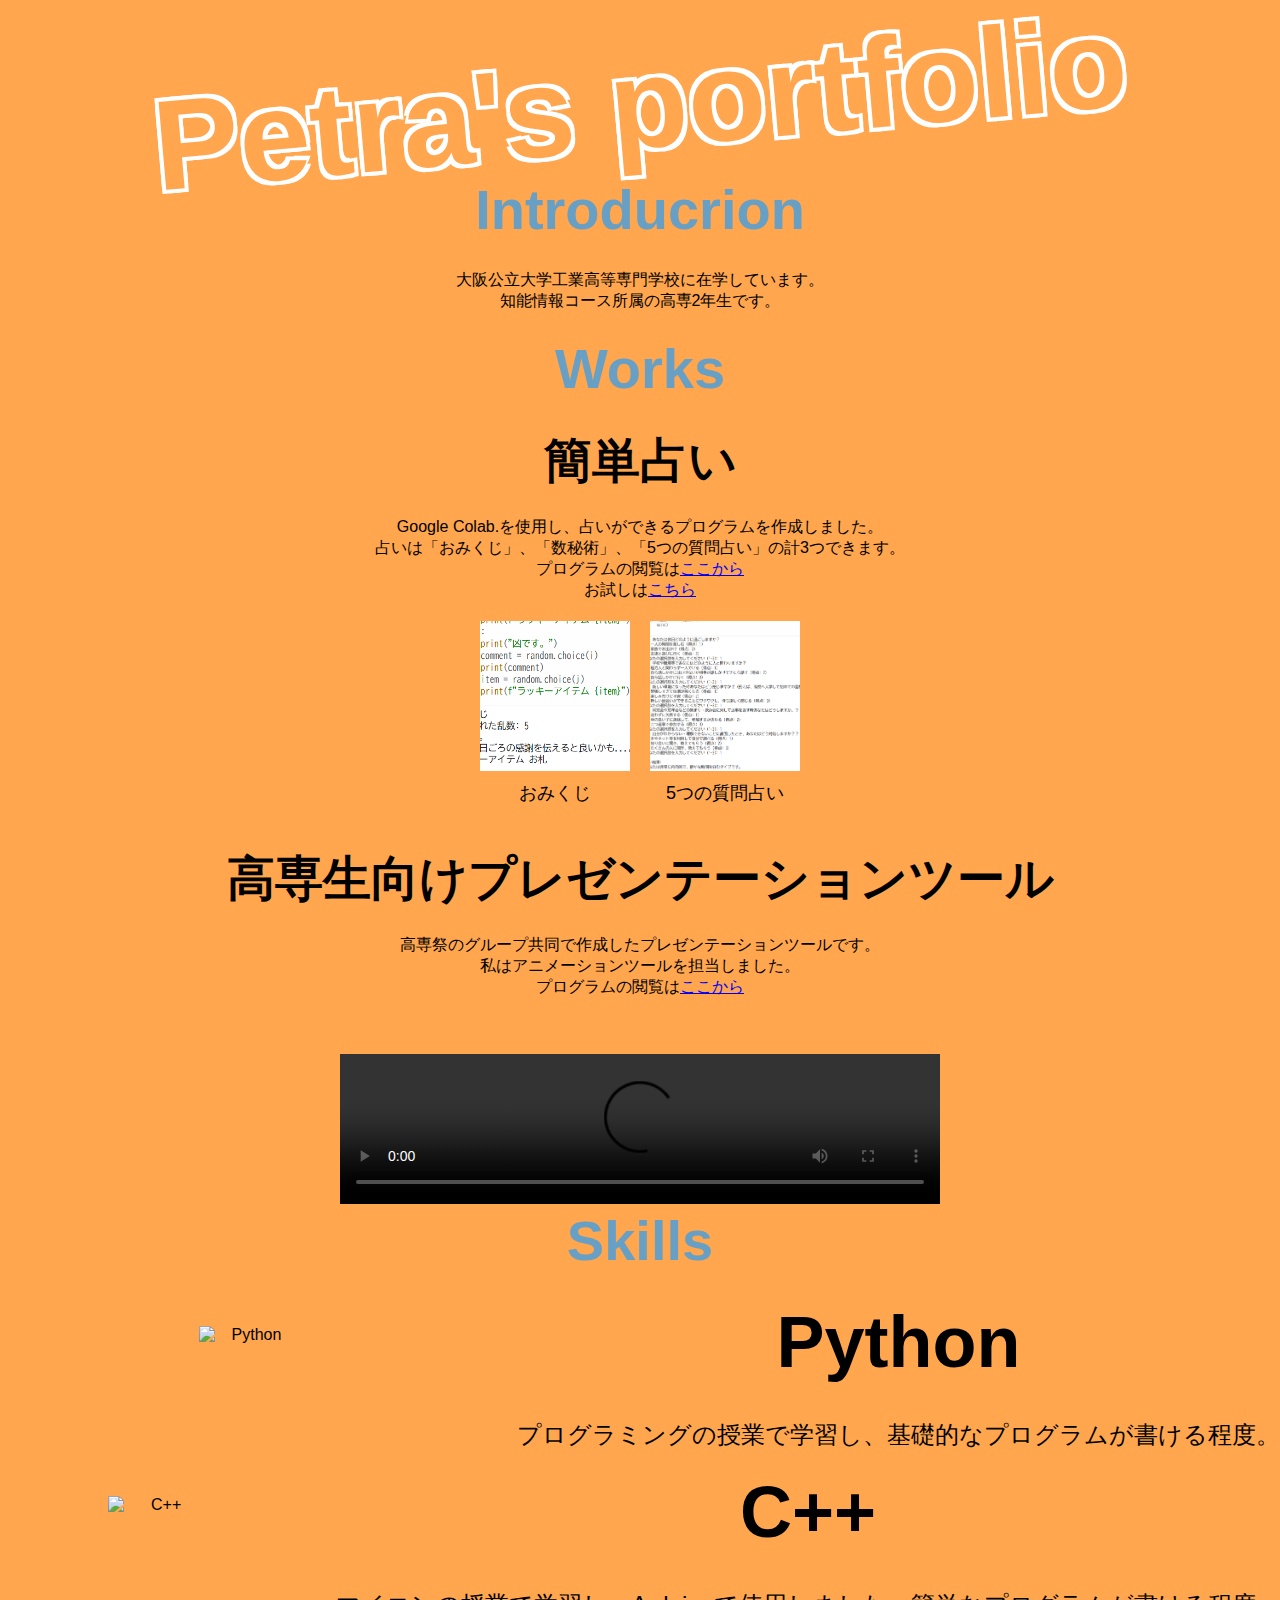
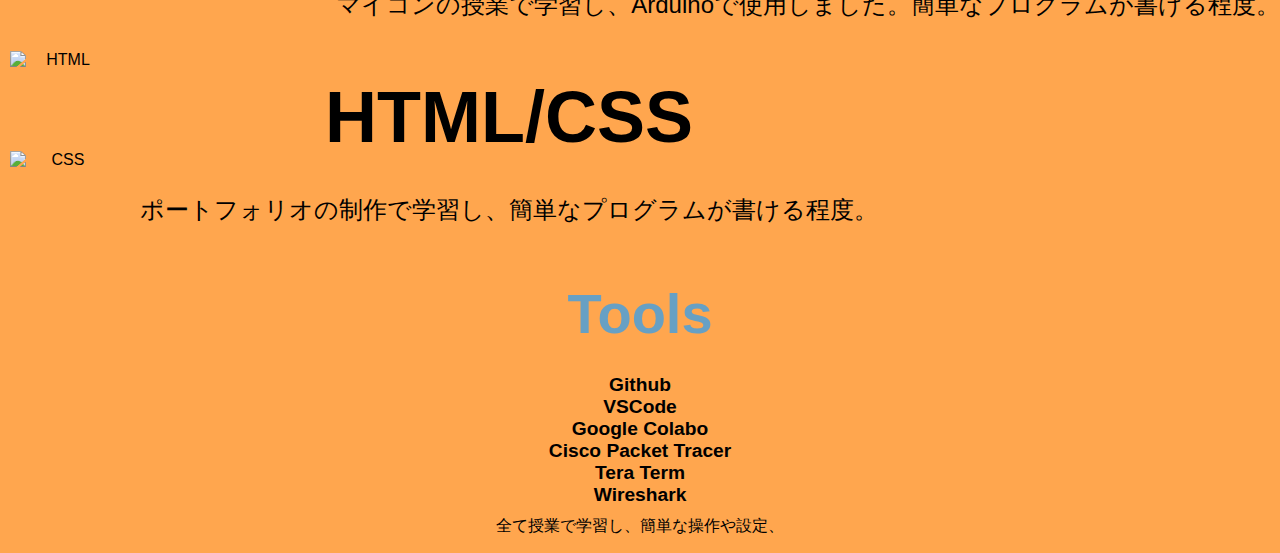
==== index.html @ fd687ba0 "r" ====
<!DOCTYPE html>
<html lang="ja">
<head>
    <meta charset="utf-8" />
    <title>My Portfolio</title>
    <meta
      name="viewport"
      content="width=device-width, initial-scale=1.0, user-scalable=yes" />
    <link rel="stylesheet" href="main.css" />
</head>
<body>

    <h1>
      <div class="name">Petra's portfolio</div>
    </h1>

    <h2>Introducrion</h2>
    <div class="Introduction">
      <p>
        大阪公立大学工業高等専門学校に在学しています。<br>
        知能情報コース所属の高専2年生です。
      </p>
    </div>

    <h2>Works</h2>

    <h3>簡単占い</h3>
    <p>
        Google Colab.を使用し、占いができるプログラムを作成しました。<br>
        占いは「おみくじ」、「数秘術」、「5つの質問占い」の計3つできます。<br>
        プログラムの閲覧は<span><a href="https://github.com/PenguinPetra/fortune-telling">ここから</a></span><br>
        お試しは<span><a href="https://colab.research.google.com/drive/1WOvbeurTNMTSq1jnV1l5OJNmrF1jEnBO?usp=sharing">こちら</a></span>        
    </p>

    <div class="fortune-images">
        <div class="fortune-item">
            <img src="omikuzi.png" alt="おみくじ" class="fortune-image" />
            <p>おみくじ</p>
        </div>
        <div class="fortune-item">
            <img src="five question.png" alt="5つの質問占い" class="fortune-image" />
            <p>5つの質問占い</p>
        </div>
    </div>

    <h3>高専生向けプレゼンテーションツール</h3>
    <p>
        高専祭のグループ共同で作成したプレゼンテーションツールです。<br>
        私はアニメーションツールを担当しました。<br>
        プログラムの閲覧は<span style="margin-bottom:2.5em;display:inline-block;">
        <a href="https://github.com/PenguinPetra/prezen">ここから</a></span>
    </p>

    <video controls width="600">
        <source src="animetion.mp4" type="video/mp4">
        このブラウザは動画に対応していません。
    </video>

    <h2>Skills</h2>
    <div class="skill">
        <div class="skill-item">
            <img src="icons_python-96.png" alt="Python" class="skill-icon" />
            <div class="skill-description">
                <h3>Python</h3>
                プログラミングの授業で学習し、基礎的なプログラムが書ける程度。
            </div>
        </div>

        <div class="skill-item">
            <img src="icons_c++-96.png" alt="C++" class="skill-icon" />
            <div class="skill-description">
                <h3>C++</h3>
                マイコンの授業で学習し、Arduinoで使用しました。簡単なプログラムが書ける程度。
            </div>
        </div>

        <div class="skill-item">
            <div class="html-css-container">
                <img src="icons8-html-5-48.png" alt="HTML" class="html-icon" />
                <img src="icons8-css3-48.png" alt="CSS" class="css-icon" />
            </div>
            <div class="skill-description">
                <h3>HTML/CSS</h3>
                ポートフォリオの制作で学習し、簡単なプログラムが書ける程度。
            </div>
        </div>
    </div>

    <h2>Tools</h2>
    <h3 class="tools">
        Github<br>
        VSCode<br>
        Google Colabo<br>
        Cisco Packet Tracer<br>
        Tera Term<br>
        Wireshark<br>
    </h3>
    <p>全て授業で学習し、簡単な操作や設定、
---- main.css ----
body {
    text-align: center;
    font-family: Arial, sans-serif; 
    margin: 0;
    padding: 0;
    background-color: #FFA64E; 
}

.container {
    width: 1100px; 
    margin: 0 auto; 
    overflow: hidden; 
}

h1 {
    background-image: url("title background.jpg"); 
    background-size: 100% auto; 
    background-repeat: no-repeat;
    background-position: center;
    margin-top: 50px; 
    color: white; 
}

h1 .name {
    font-family: "Juliette", sans-serif; 
    font-size: 4.0em; 
    color: #FFA64E; 
    text-shadow: 
        -4px -4px 0 #FFFFFF, 
        4px -4px 0 #FFFFFF, 
        -4px 4px 0 #FFFFFF,  
        4px 4px 0 #FFFFFF;   
    max-width: 100%; 
    word-wrap: break-word; 
    margin-top: 30px;
    display: inline-block;
    transform: rotate(-5deg);
}

img {
    max-width: 100%; 
    height: auto; 
    display: block; 
    margin: 0 auto; 
}

h2 {
    font-weight: bold;
    color: #67A0C4;
    padding: 40px;
    font-size: 3.5em;
}

h3 {
    font-weight: bold;
    font-size: 3.0em;
}

h1, h2, h3, p {
    margin: 0; 
    padding: 0; 
}

h2, h3 {
    margin-bottom: 0.5em; 
}

p {
    margin-bottom: 1em;
}

.Introduction, .skill, .fortune-images {
    margin-bottom: 1.5em; 
}

.fortune-images {
    display: flex;
    justify-content: center;
    gap: 20px;
    margin-top: 20px;
}

.fortune-item {
    text-align: center;
}

.fortune-image {
    width: 150px;  
    height: 150px;
    object-fit: cover;
}

.fortune-item p {
    margin-top: 10px;  
    font-size: 18px;   
}

.skill {
    display: flex;
    text-align: center; 
    flex-direction: column; 
    gap: 20px; 
    margin: 20px 0;
}

.skill-item {
    display: flex;
    align-items: center; 
    gap: 20px;
}

.skill-icon {
    height: 100px;
    width: 100px; 
}

.skill-description {
    font-size: 1.5em; 
    text-align: center; 
}

.html-css-container {
    display: inline-block;
    margin: 10px;
}

.html-icon, .css-icon {
    width: 100px; 
    height: 100px; 
}

.tools {
    font-size: 1.2em;
}
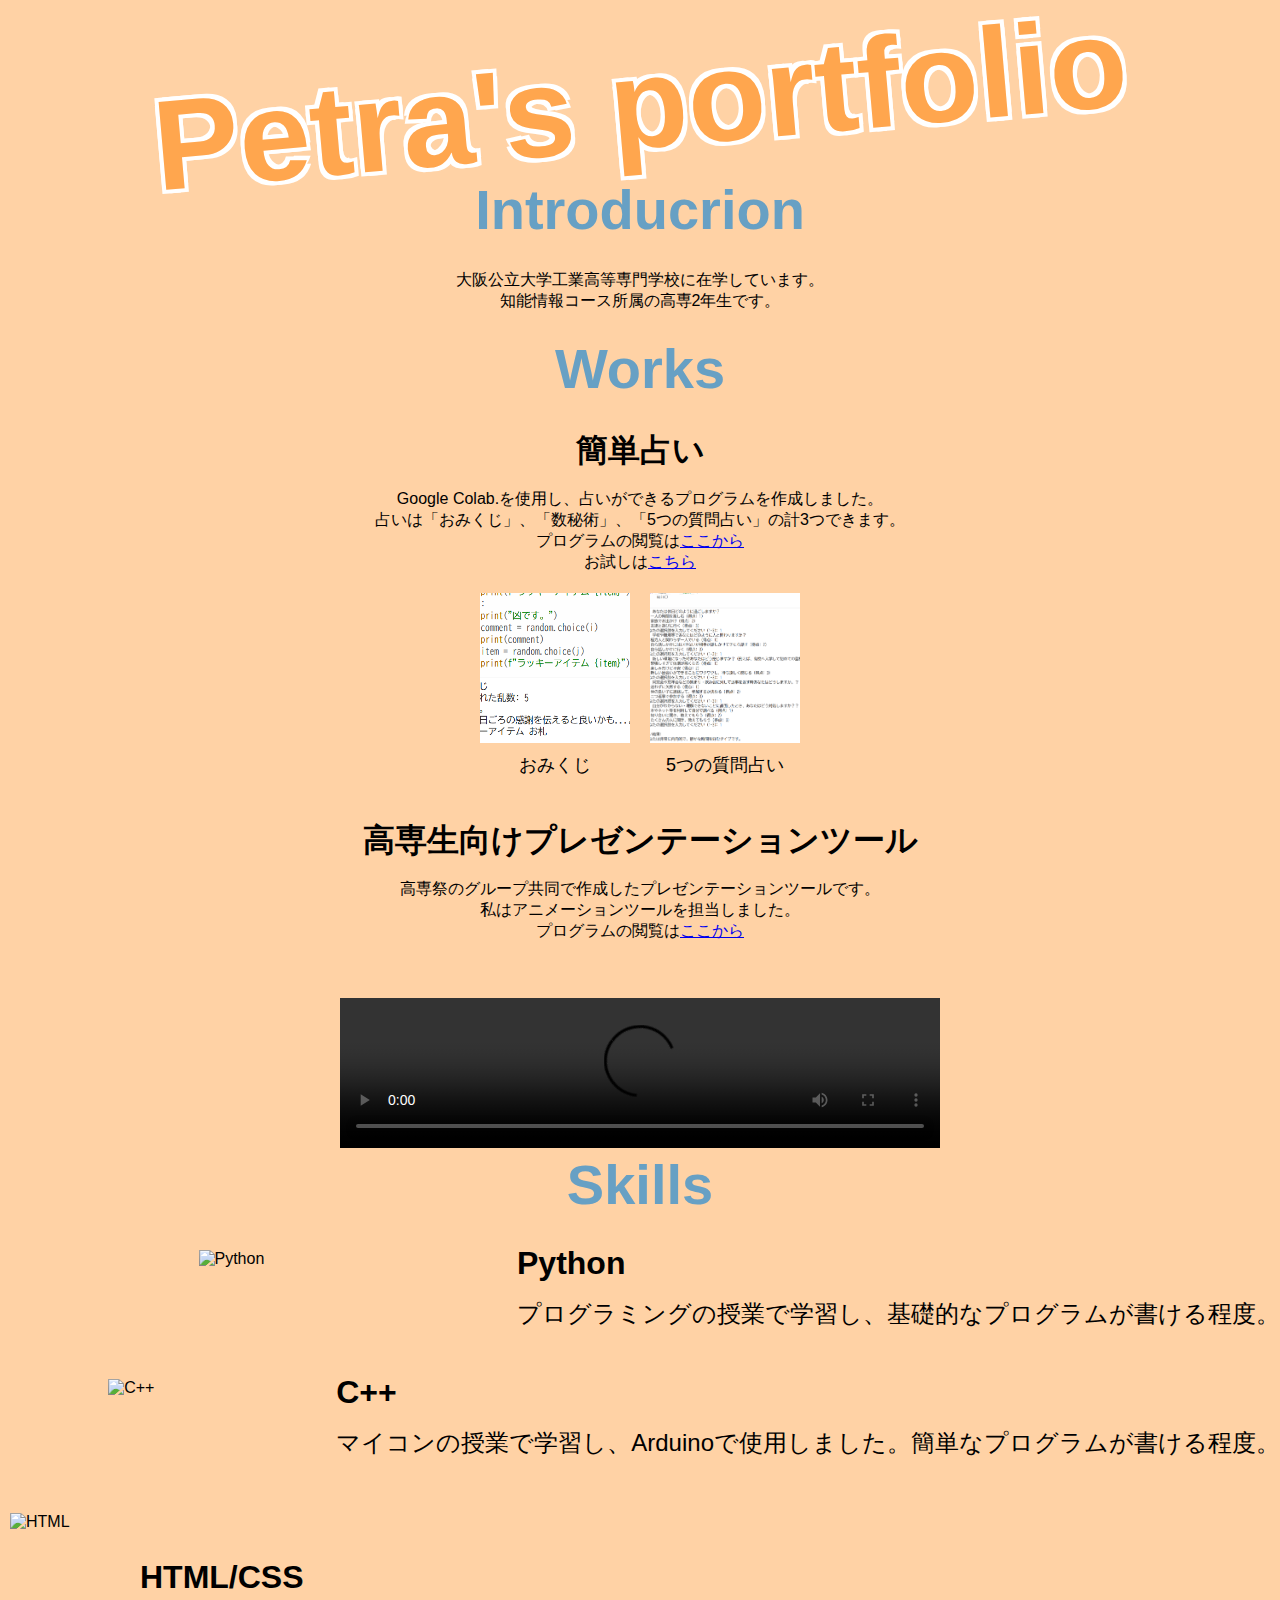
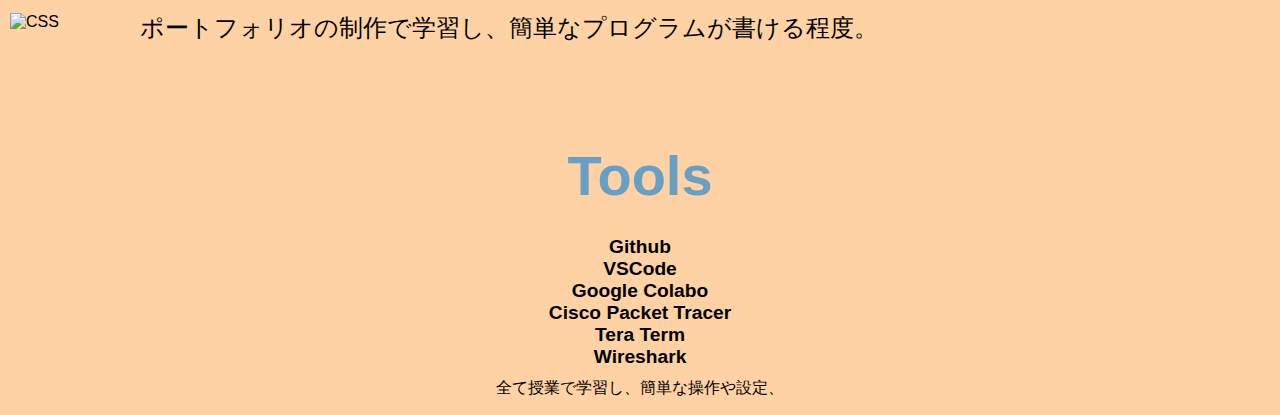
==== commit 56cd4181: "r" ====
--- a/index.html
+++ b/index.html
@@ -60,28 +60,28 @@
     <div class="skill">
         <div class="skill-item">
             <img src="icons_python-96.png" alt="Python" class="skill-icon" />
-            <div class="skill-description">
-                <h3>Python</h3>
-                プログラミングの授業で学習し、基礎的なプログラムが書ける程度。
+            <div>
+                <h3 class="skill-title">Python</h3>
+                <p class="skill-description">プログラミングの授業で学習し、基礎的なプログラムが書ける程度。</p>
             </div>
         </div>
-
+    
         <div class="skill-item">
             <img src="icons_c++-96.png" alt="C++" class="skill-icon" />
-            <div class="skill-description">
-                <h3>C++</h3>
-                マイコンの授業で学習し、Arduinoで使用しました。簡単なプログラムが書ける程度。
+            <div>
+                <h3 class="skill-title">C++</h3>
+                <p class="skill-description">マイコンの授業で学習し、Arduinoで使用しました。簡単なプログラムが書ける程度。</p>
             </div>
         </div>
-
+    
         <div class="skill-item">
             <div class="html-css-container">
                 <img src="icons8-html-5-48.png" alt="HTML" class="html-icon" />
                 <img src="icons8-css3-48.png" alt="CSS" class="css-icon" />
             </div>
-            <div class="skill-description">
-                <h3>HTML/CSS</h3>
-                ポートフォリオの制作で学習し、簡単なプログラムが書ける程度。
+            <div>
+                <h3 class="skill-title">HTML/CSS</h3>
+                <p class="skill-description">ポートフォリオの制作で学習し、簡単なプログラムが書ける程度。</p>
             </div>
         </div>
     </div>
--- a/main.css
+++ b/main.css
@@ -3,7 +3,7 @@
     font-family: Arial, sans-serif; 
     margin: 0;
     padding: 0;
-    background-color: #FFA64E; 
+    background-color: #FFD2A5; 
 }
 
 .container {
@@ -53,7 +53,7 @@
 
 h3 {
     font-weight: bold;
-    font-size: 3.0em;
+    font-size: 2.0em;
 }
 
 h1, h2, h3, p {
@@ -107,6 +107,7 @@
     display: flex;
     align-items: center; 
     gap: 20px;
+    text-align: left;
 }
 
 .skill-icon {
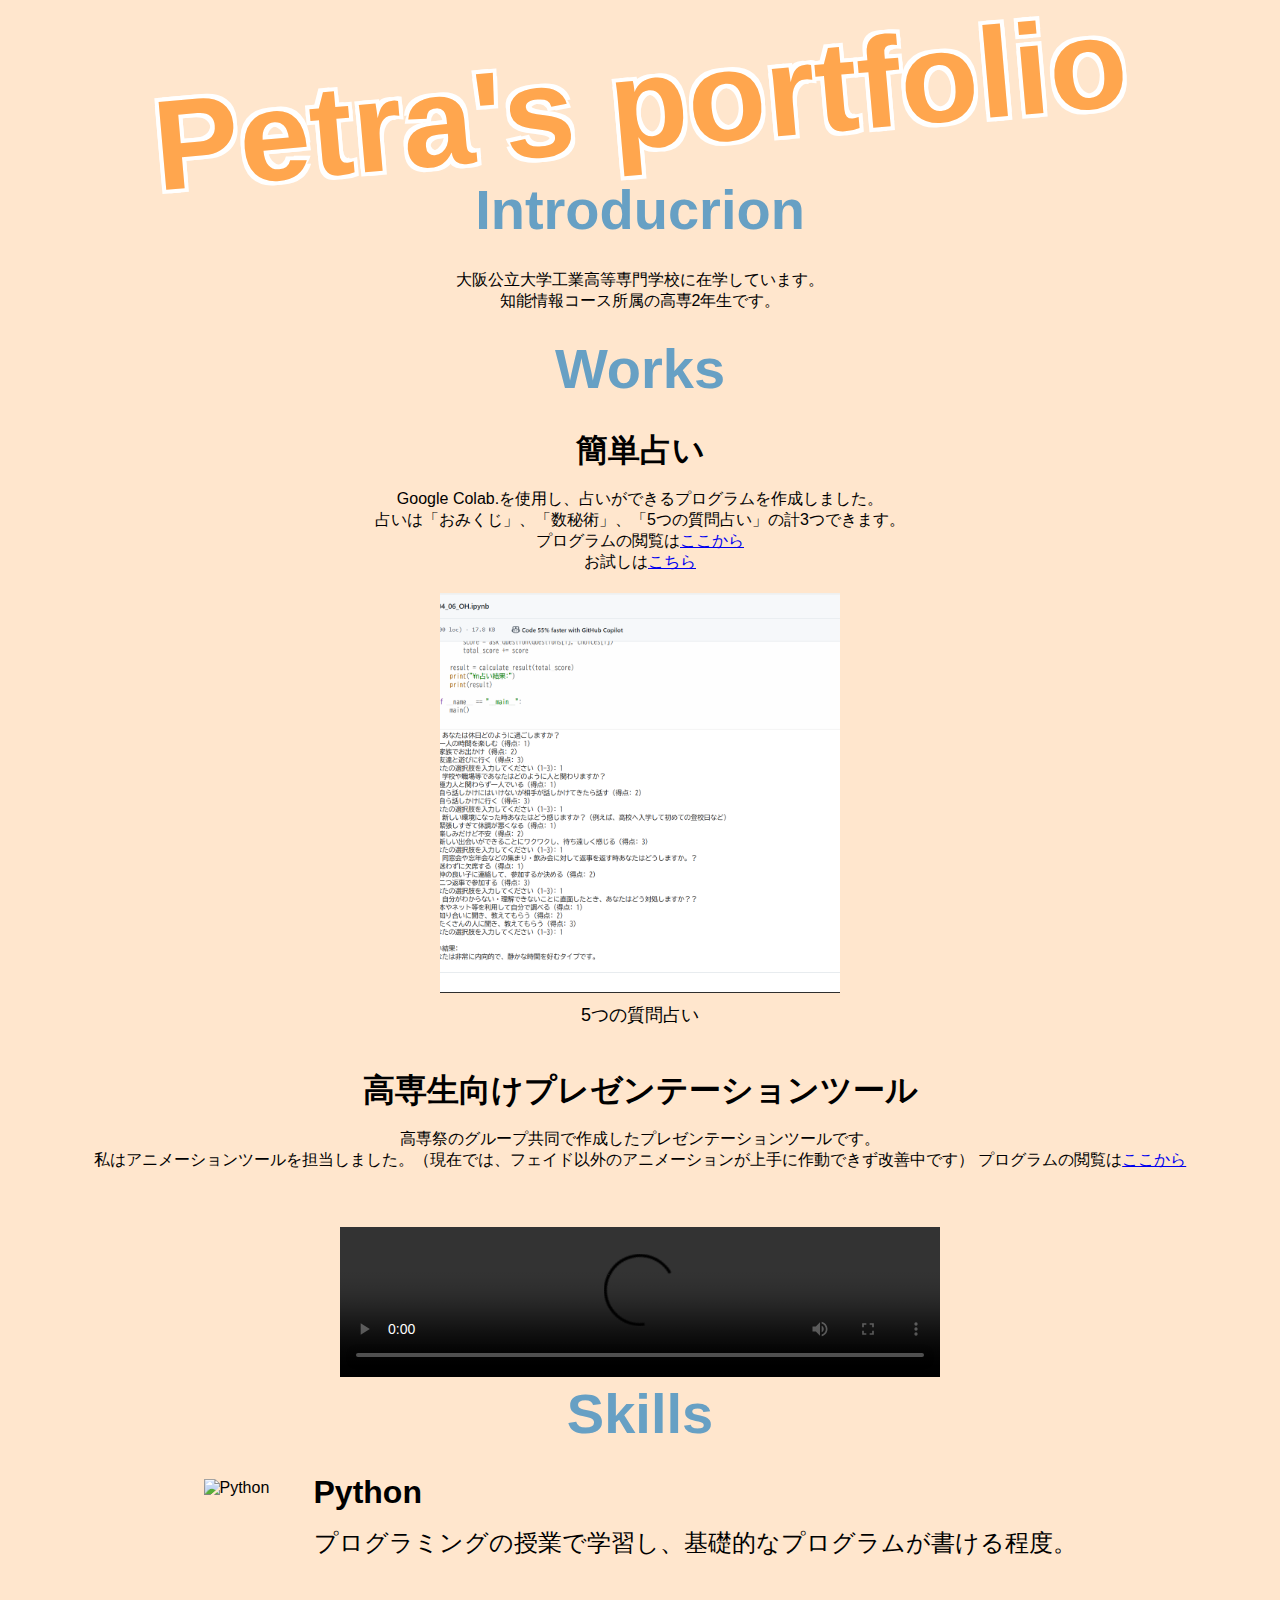
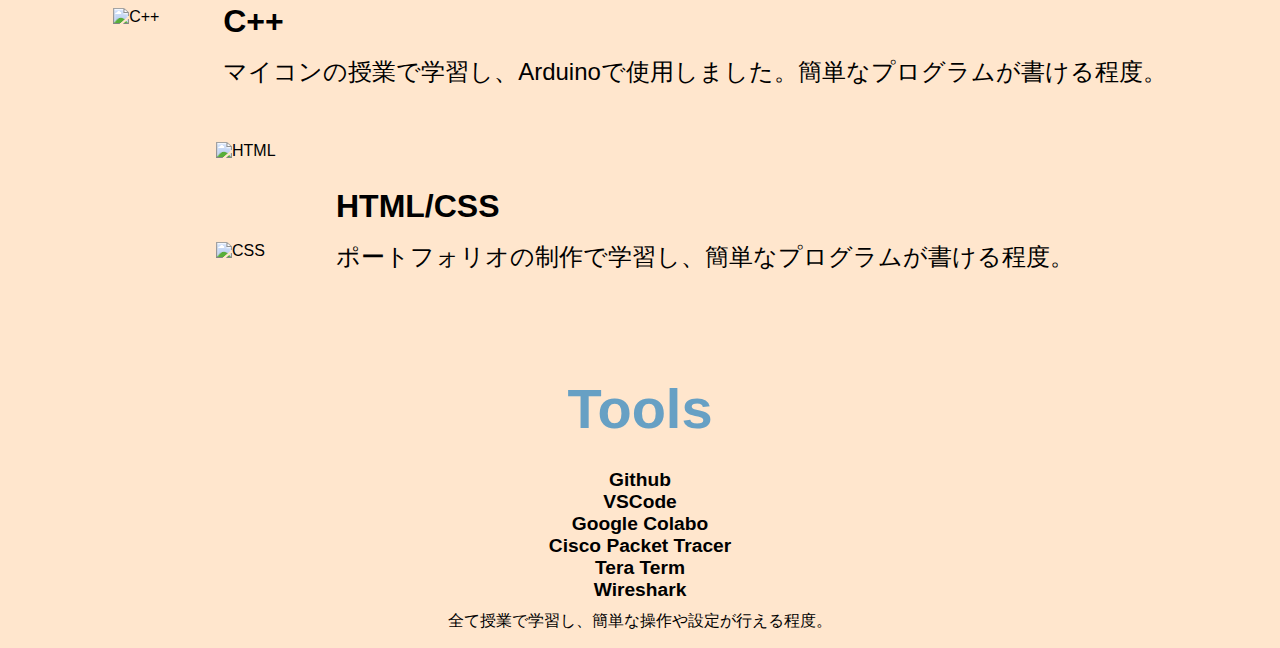
==== commit 5c2f8b29: "a" ====
--- a/index.html
+++ b/index.html
@@ -34,10 +34,6 @@
 
     <div class="fortune-images">
         <div class="fortune-item">
-            <img src="omikuzi.png" alt="おみくじ" class="fortune-image" />
-            <p>おみくじ</p>
-        </div>
-        <div class="fortune-item">
             <img src="five question.png" alt="5つの質問占い" class="fortune-image" />
             <p>5つの質問占い</p>
         </div>
@@ -46,7 +42,7 @@
     <h3>高専生向けプレゼンテーションツール</h3>
     <p>
         高専祭のグループ共同で作成したプレゼンテーションツールです。<br>
-        私はアニメーションツールを担当しました。<br>
+        私はアニメーションツールを担当しました。（現在では、フェイド以外のアニメーションが上手に作動できず改善中です）
         プログラムの閲覧は<span style="margin-bottom:2.5em;display:inline-block;">
         <a href="https://github.com/PenguinPetra/prezen">ここから</a></span>
     </p>
@@ -57,34 +53,34 @@
     </video>
 
     <h2>Skills</h2>
-    <div class="skill">
-        <div class="skill-item">
-            <img src="icons_python-96.png" alt="Python" class="skill-icon" />
-            <div>
-                <h3 class="skill-title">Python</h3>
-                <p class="skill-description">プログラミングの授業で学習し、基礎的なプログラムが書ける程度。</p>
-            </div>
-        </div>
-    
-        <div class="skill-item">
-            <img src="icons_c++-96.png" alt="C++" class="skill-icon" />
-            <div>
-                <h3 class="skill-title">C++</h3>
-                <p class="skill-description">マイコンの授業で学習し、Arduinoで使用しました。簡単なプログラムが書ける程度。</p>
-            </div>
-        </div>
-    
-        <div class="skill-item">
-            <div class="html-css-container">
-                <img src="icons8-html-5-48.png" alt="HTML" class="html-icon" />
-                <img src="icons8-css3-48.png" alt="CSS" class="css-icon" />
-            </div>
-            <div>
-                <h3 class="skill-title">HTML/CSS</h3>
-                <p class="skill-description">ポートフォリオの制作で学習し、簡単なプログラムが書ける程度。</p>
-            </div>
+<div class="skill">
+    <div class="skill-item">
+        <img src="icons_python-96.png" alt="Python" class="skill-icon" />
+        <div>
+            <h3 class="skill-title">Python</h3>
+            <p class="skill-description">プログラミングの授業で学習し、基礎的なプログラムが書ける程度。</p>
         </div>
     </div>
+
+    <div class="skill-item">
+        <img src="icons_c++-96.png" alt="C++" class="skill-icon" />
+        <div>
+            <h3 class="skill-title">C++</h3>
+            <p class="skill-description">マイコンの授業で学習し、Arduinoで使用しました。簡単なプログラムが書ける程度。</p>
+        </div>
+    </div>
+
+    <div class="skill-item">
+        <div class="html-css-container">
+            <img src="icons8-html-5-48.png" alt="HTML" class="html-icon" />
+            <img src="icons8-css3-48.png" alt="CSS" class="css-icon" />
+        </div>
+        <div>
+            <h3 class="skill-title">HTML/CSS</h3>
+            <p class="skill-description">ポートフォリオの制作で学習し、簡単なプログラムが書ける程度。</p>
+        </div>
+    </div>
+</div>
 
     <h2>Tools</h2>
     <h3 class="tools">
@@ -95,4 +91,4 @@
         Tera Term<br>
         Wireshark<br>
     </h3>
-    <p>全て授業で学習し、簡単な操作や設定、+    <p>全て授業で学習し、簡単な操作や設定が行える程度。--- a/main.css
+++ b/main.css
@@ -3,7 +3,7 @@
     font-family: Arial, sans-serif; 
     margin: 0;
     padding: 0;
-    background-color: #FFD2A5; 
+    background-color: #FFE6CD; 
 }
 
 .container {
@@ -17,7 +17,7 @@
     background-size: 100% auto; 
     background-repeat: no-repeat;
     background-position: center;
-    margin-top: 50px; 
+    margin-top: 100px; 
     color: white; 
 }
 
@@ -45,6 +45,7 @@
 }
 
 h2 {
+    margin-top: 100px;
     font-weight: bold;
     color: #67A0C4;
     padding: 40px;
@@ -85,8 +86,8 @@
 }
 
 .fortune-image {
-    width: 150px;  
-    height: 150px;
+    width: 400px;  
+    height: 400px;
     object-fit: cover;
 }
 
@@ -96,19 +97,19 @@
 }
 
 .skill {
-    display: flex;
-    text-align: center; 
-    flex-direction: column; 
-    gap: 20px; 
-    margin: 20px 0;
+        display: flex;                
+        flex-direction: column;       
+        align-items: center;          
+        gap: 20px;                    
+}
+    
+.skill-item {
+        display: flex;               
+        align-items: center;          
+        gap: 10px;                    
+        text-align: left;             
 }
 
-.skill-item {
-    display: flex;
-    align-items: center; 
-    gap: 20px;
-    text-align: left;
-}
 
 .skill-icon {
     height: 100px;
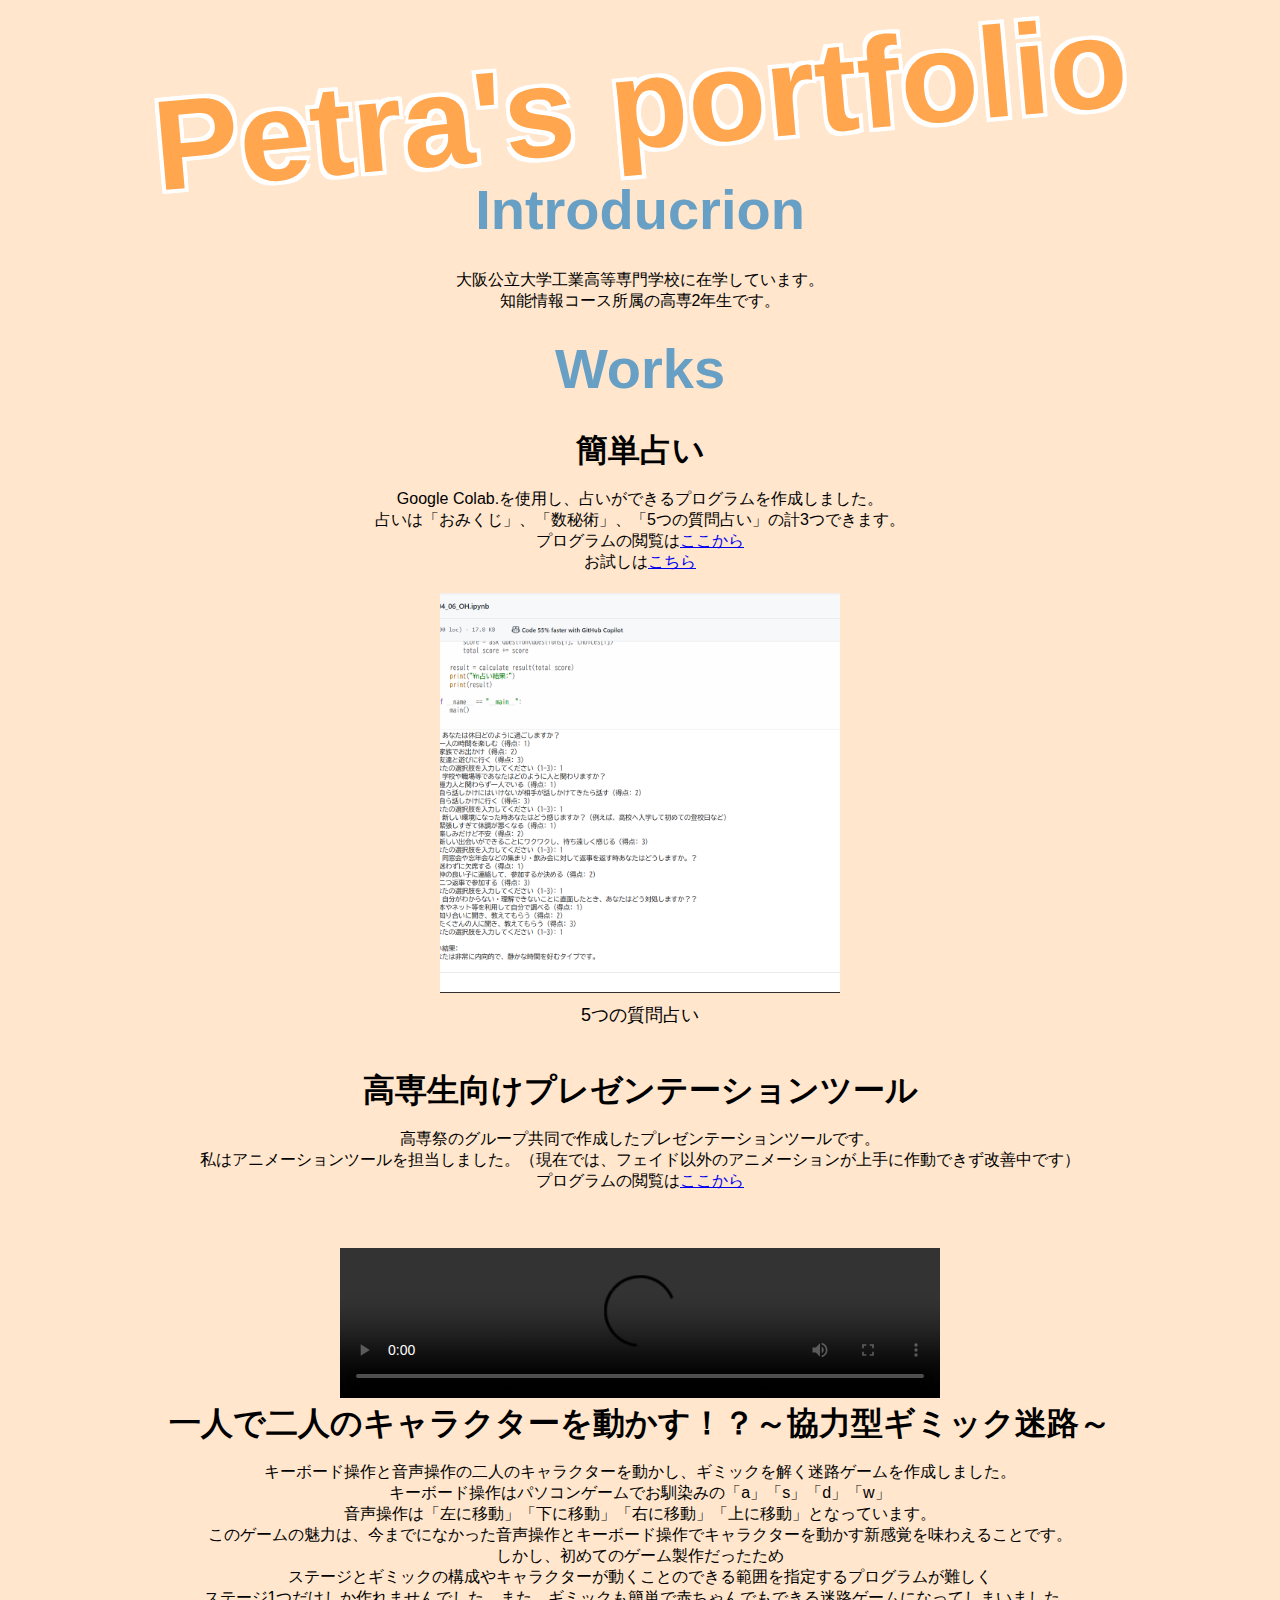
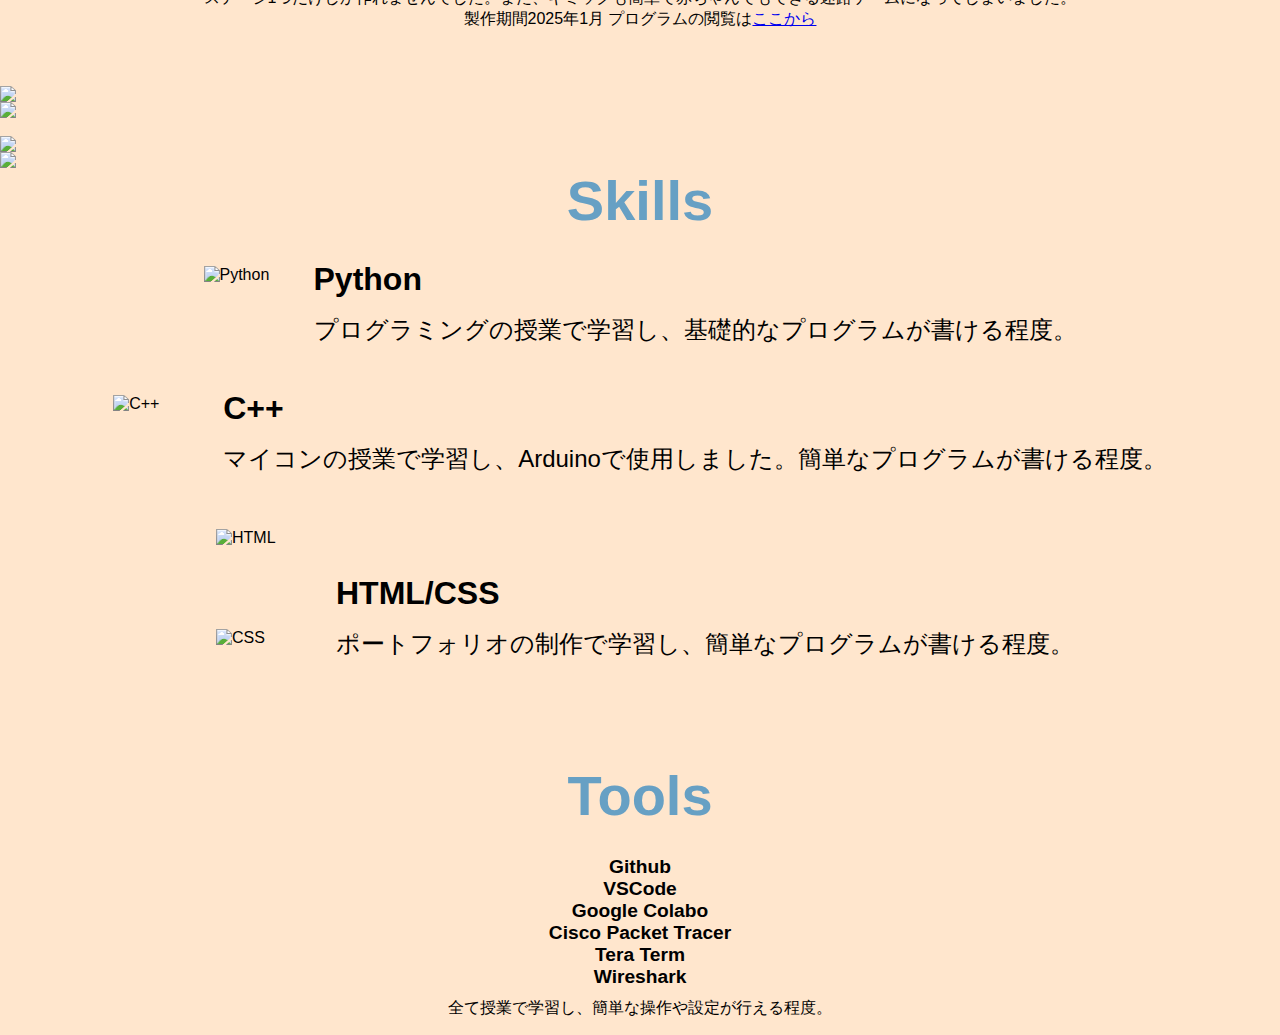
==== commit 91870efc: "Update index.html" ====
--- a/index.html
+++ b/index.html
@@ -42,7 +42,7 @@
     <h3>高専生向けプレゼンテーションツール</h3>
     <p>
         高専祭のグループ共同で作成したプレゼンテーションツールです。<br>
-        私はアニメーションツールを担当しました。（現在では、フェイド以外のアニメーションが上手に作動できず改善中です）
+        私はアニメーションツールを担当しました。（現在では、フェイド以外のアニメーションが上手に作動できず改善中です）<br>
         プログラムの閲覧は<span style="margin-bottom:2.5em;display:inline-block;">
         <a href="https://github.com/PenguinPetra/prezen">ここから</a></span>
     </p>
@@ -51,6 +51,23 @@
         <source src="animetion.mp4" type="video/mp4">
         このブラウザは動画に対応していません。
     </video>
+
+    <h3>一人で二人のキャラクターを動かす！？～協力型ギミック迷路～</h3>
+    <p>
+        キーボード操作と音声操作の二人のキャラクターを動かし、ギミックを解く迷路ゲームを作成しました。<br>
+        キーボード操作はパソコンゲームでお馴染みの「a」「s」「d」「w」<br>
+        音声操作は「左に移動」「下に移動」「右に移動」「上に移動」となっています。<br>
+        このゲームの魅力は、今までになかった音声操作とキーボード操作でキャラクターを動かす新感覚を味わえることです。<br>
+        しかし、初めてのゲーム製作だったため<br>
+        ステージとギミックの構成やキャラクターが動くことのできる範囲を指定するプログラムが難しく<br>
+        ステージ1つだけしか作れませんでした。また、ギミックも簡単で赤ちゃんでもできる迷路ゲームになってしまいました。<br>
+        製作期間2025年1月
+        プログラムの閲覧は<span style="margin-bottom:2.5em;display:inline-block;">
+        <a href="https://github.com/PenguinPetra/my-game1">ここから</a></span>
+    </p>
+
+    <img src="maygame_1.png" /> <img src="maygame_2.png" /><br>
+    <img src="maygame_3.png" /> <img src="maygame_4.png" />
 
     <h2>Skills</h2>
 <div class="skill">
@@ -91,4 +108,4 @@
         Tera Term<br>
         Wireshark<br>
     </h3>
-    <p>全て授業で学習し、簡単な操作や設定が行える程度。+    <p>全て授業で学習し、簡単な操作や設定が行える程度。
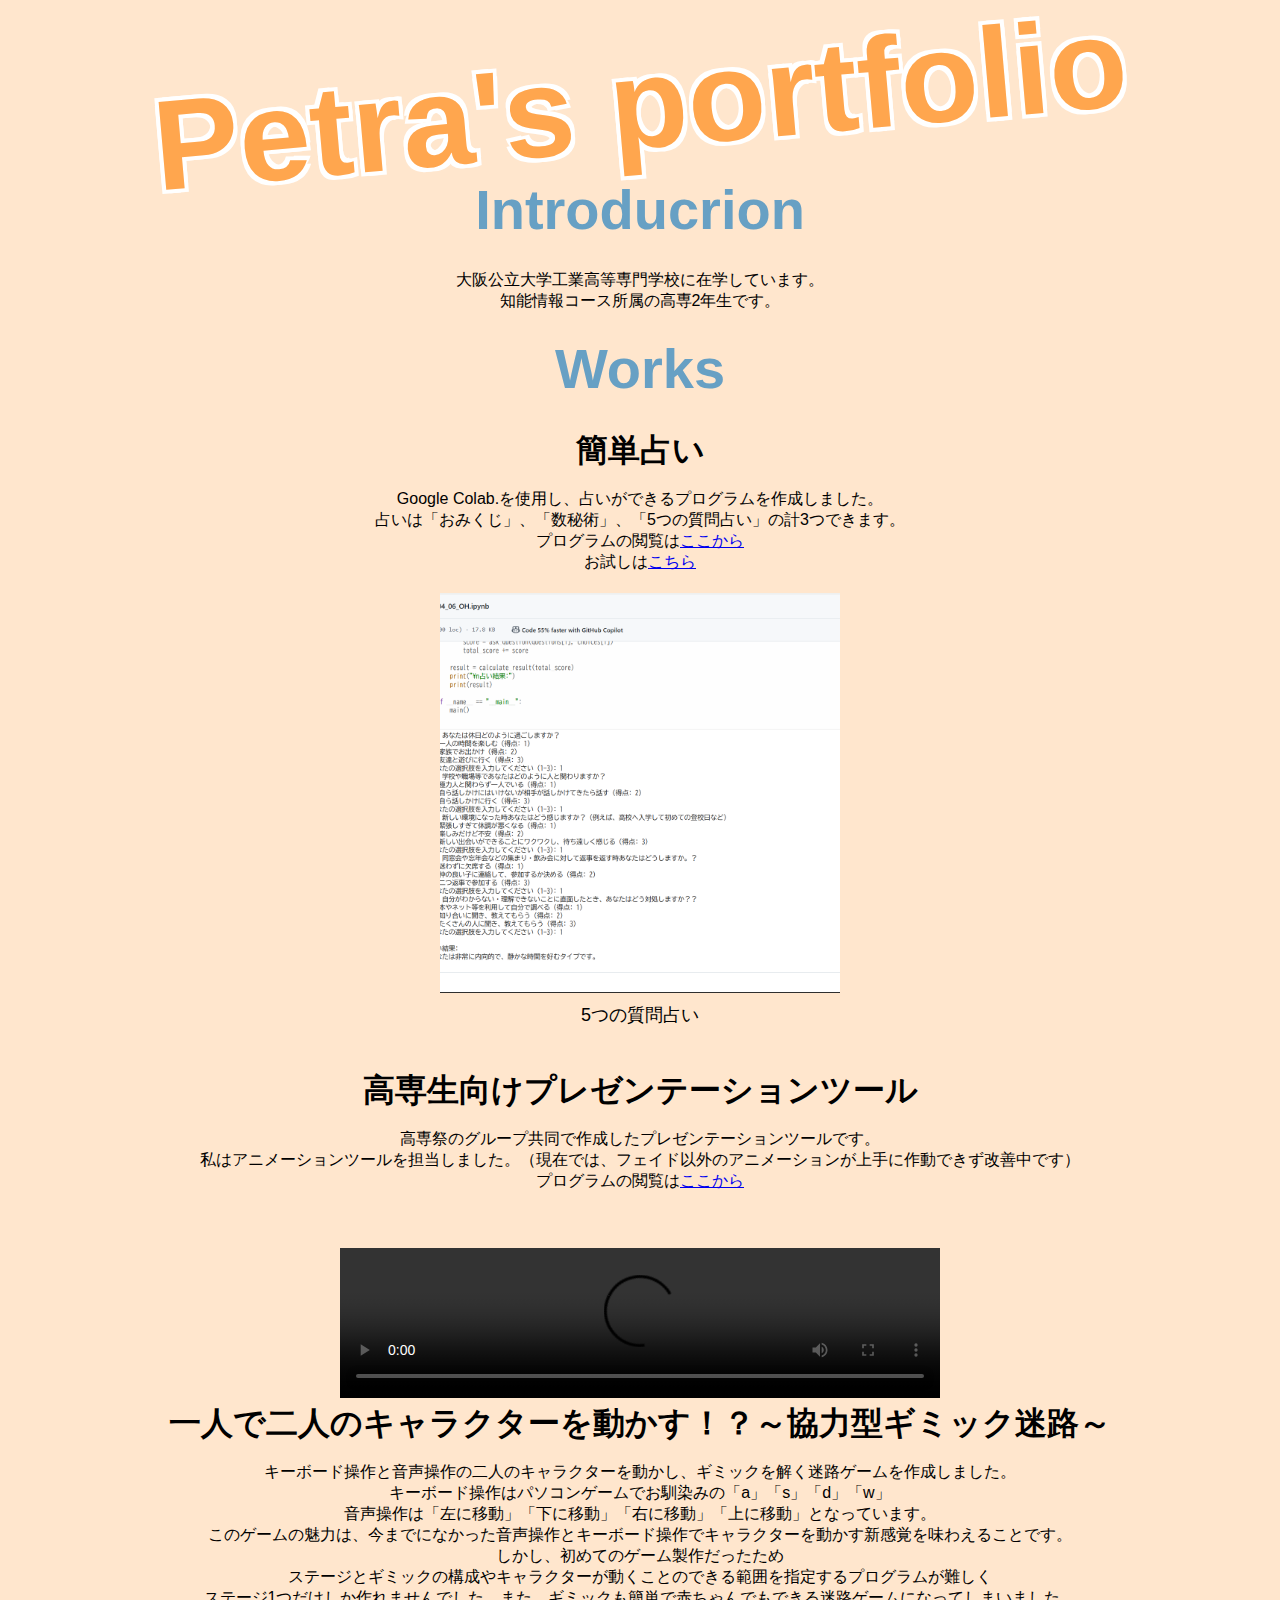
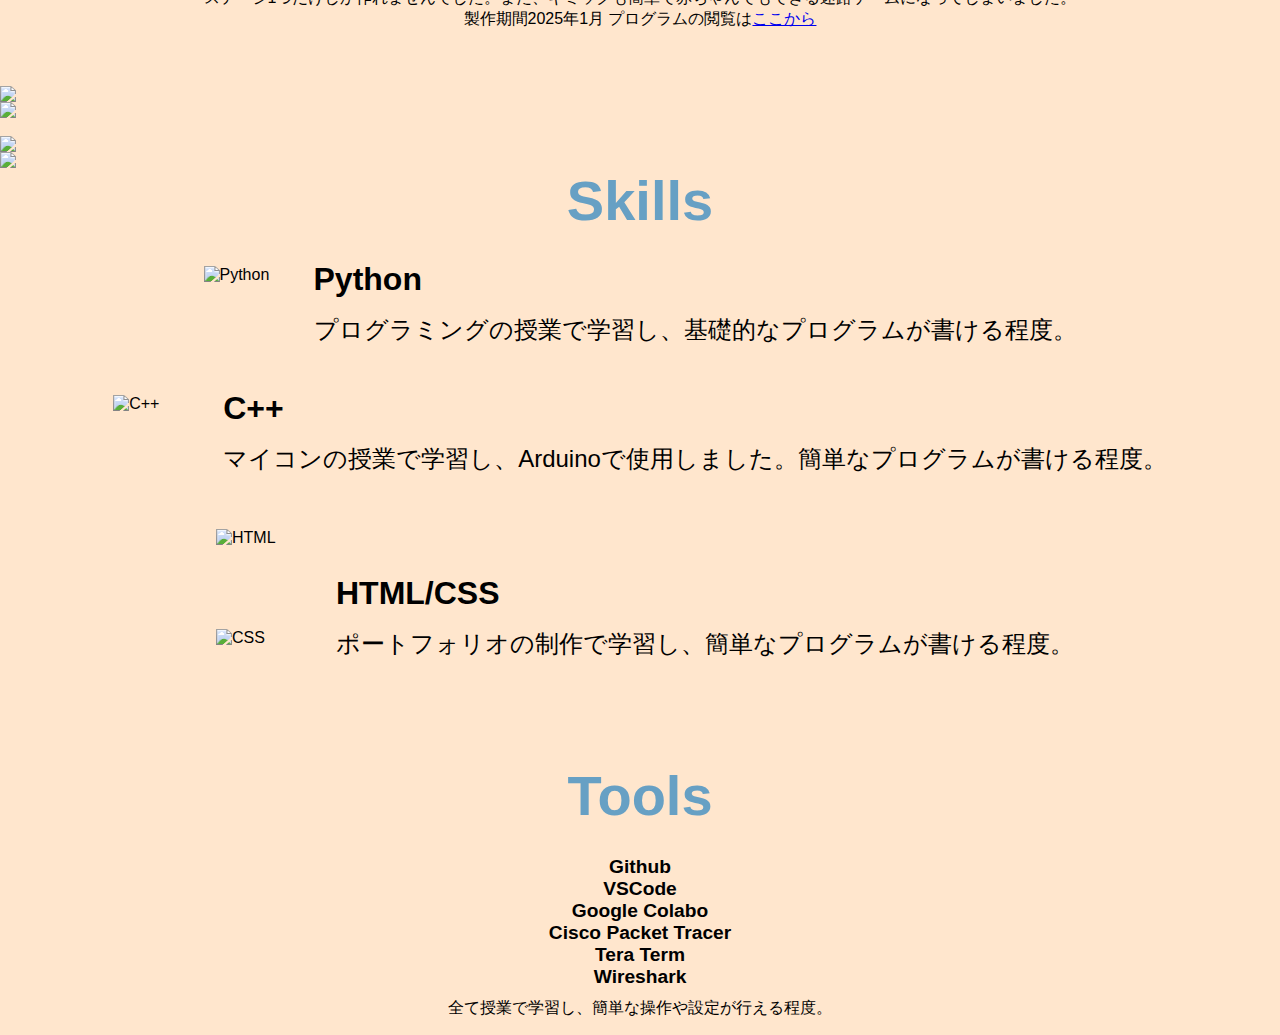
==== commit 0b281cfd: "Update index.html" ====
--- a/index.html
+++ b/index.html
@@ -66,8 +66,8 @@
         <a href="https://github.com/PenguinPetra/my-game1">ここから</a></span>
     </p>
 
-    <img src="maygame_1.png" /> <img src="maygame_2.png" /><br>
-    <img src="maygame_3.png" /> <img src="maygame_4.png" />
+    <img src="maygame_1.png" class = "meiro-images" /> <img src="maygame_2.png" class = "meiro-images"/><br>
+    <img src="maygame_3.png" class = "meiro-images"/> <img src="maygame_4.png" class = "meiro-images"/>
 
     <h2>Skills</h2>
 <div class="skill">
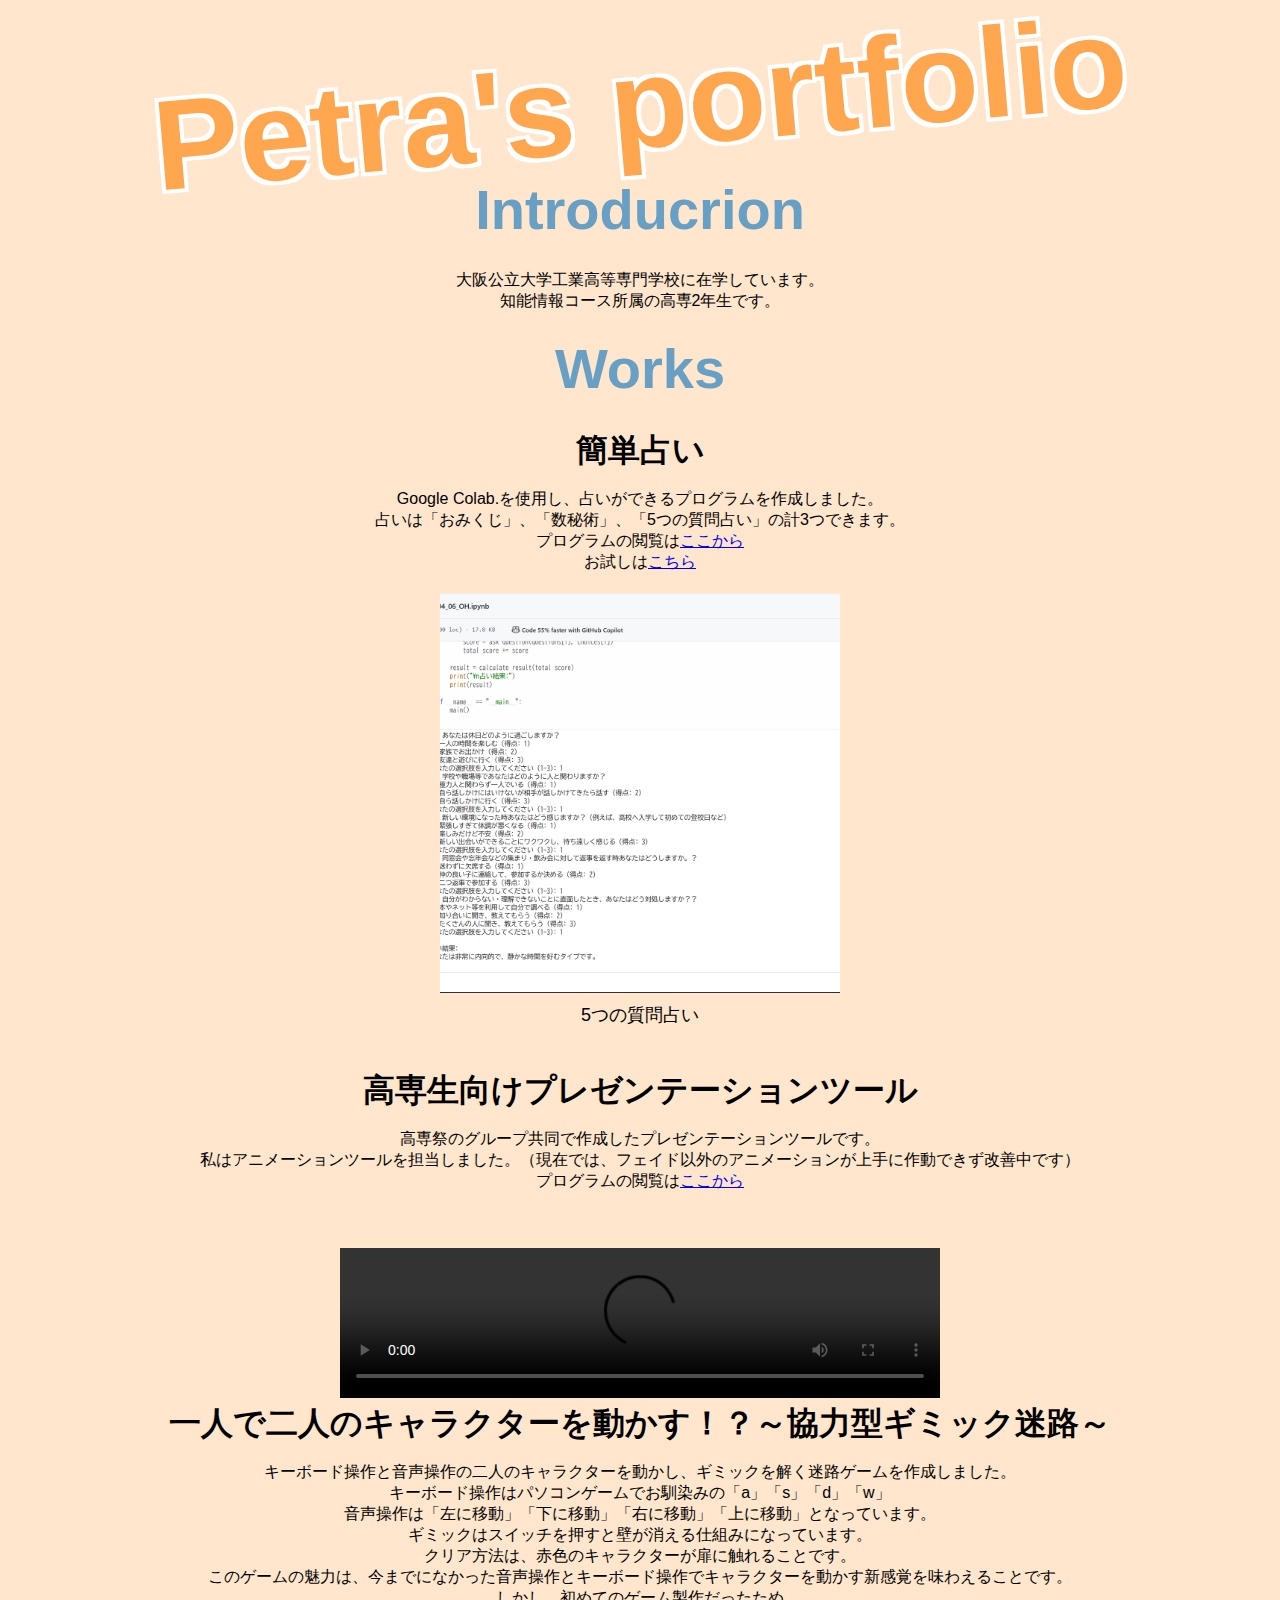
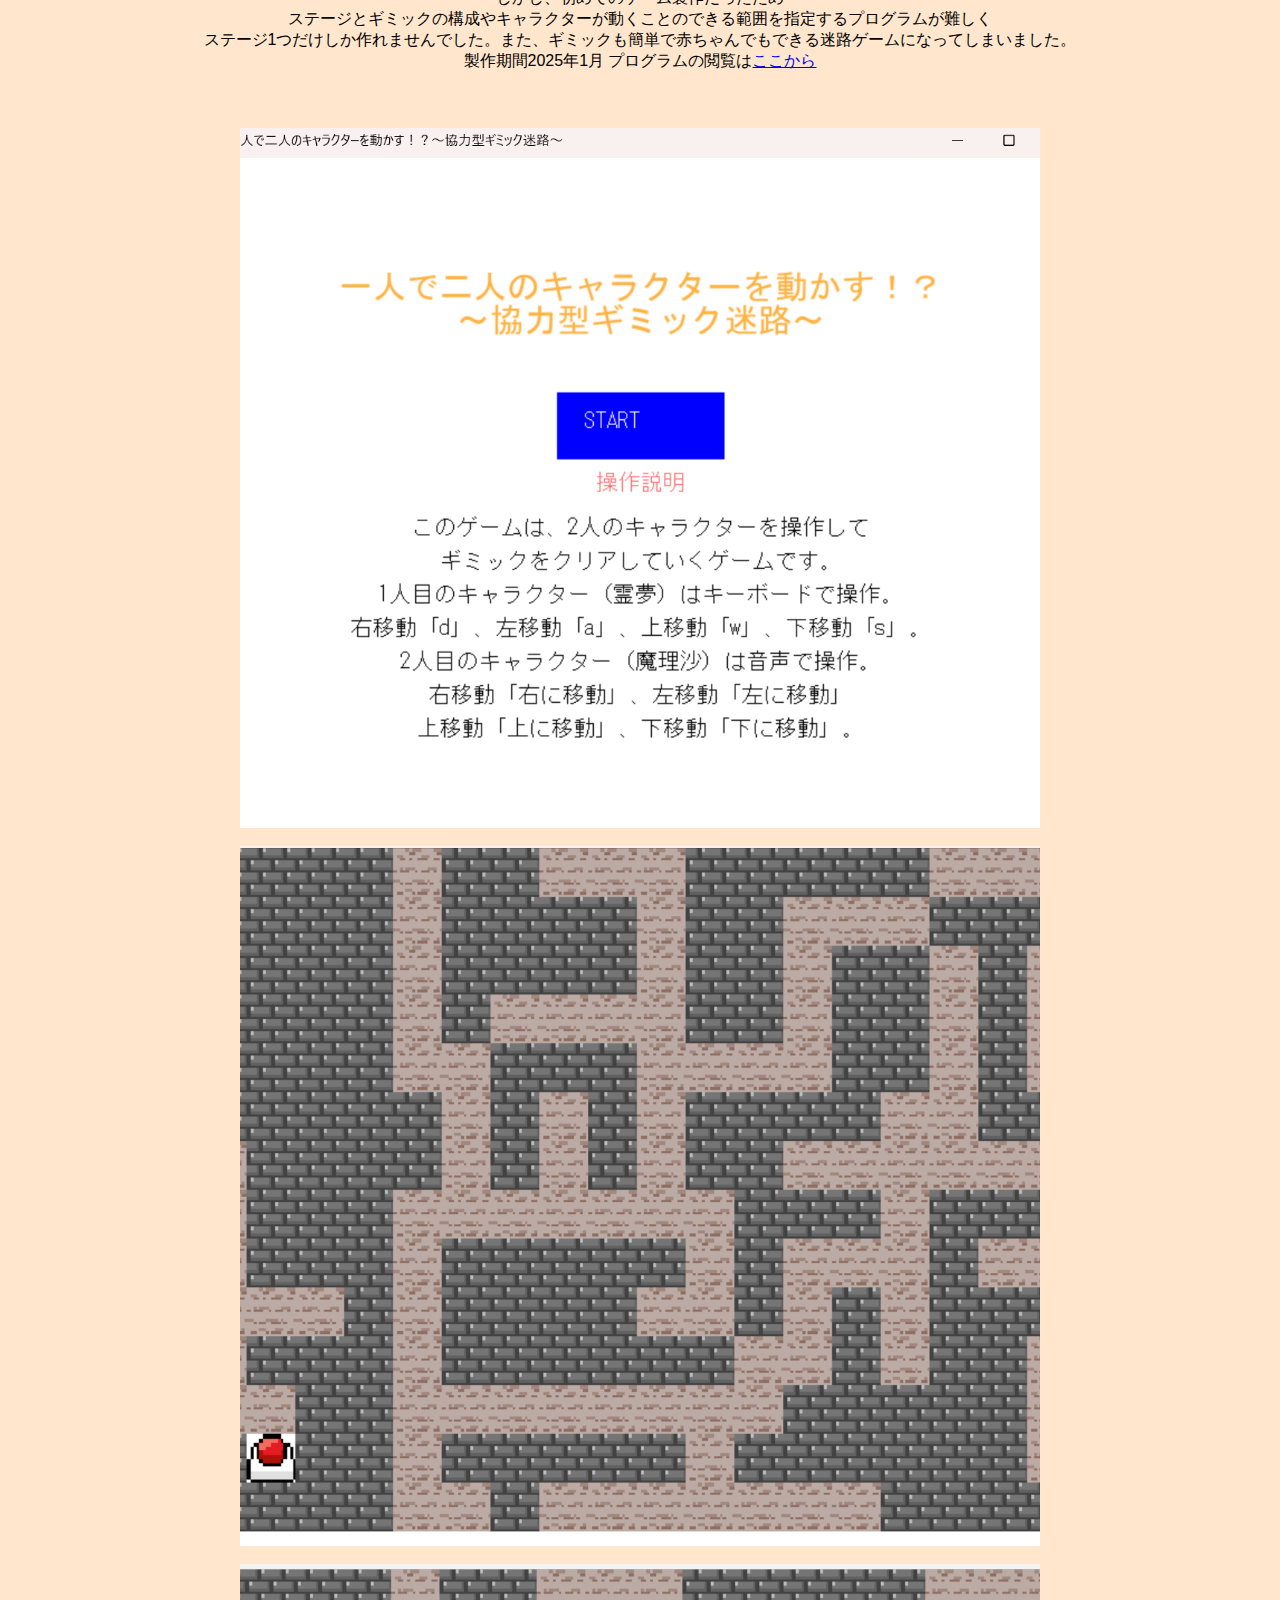
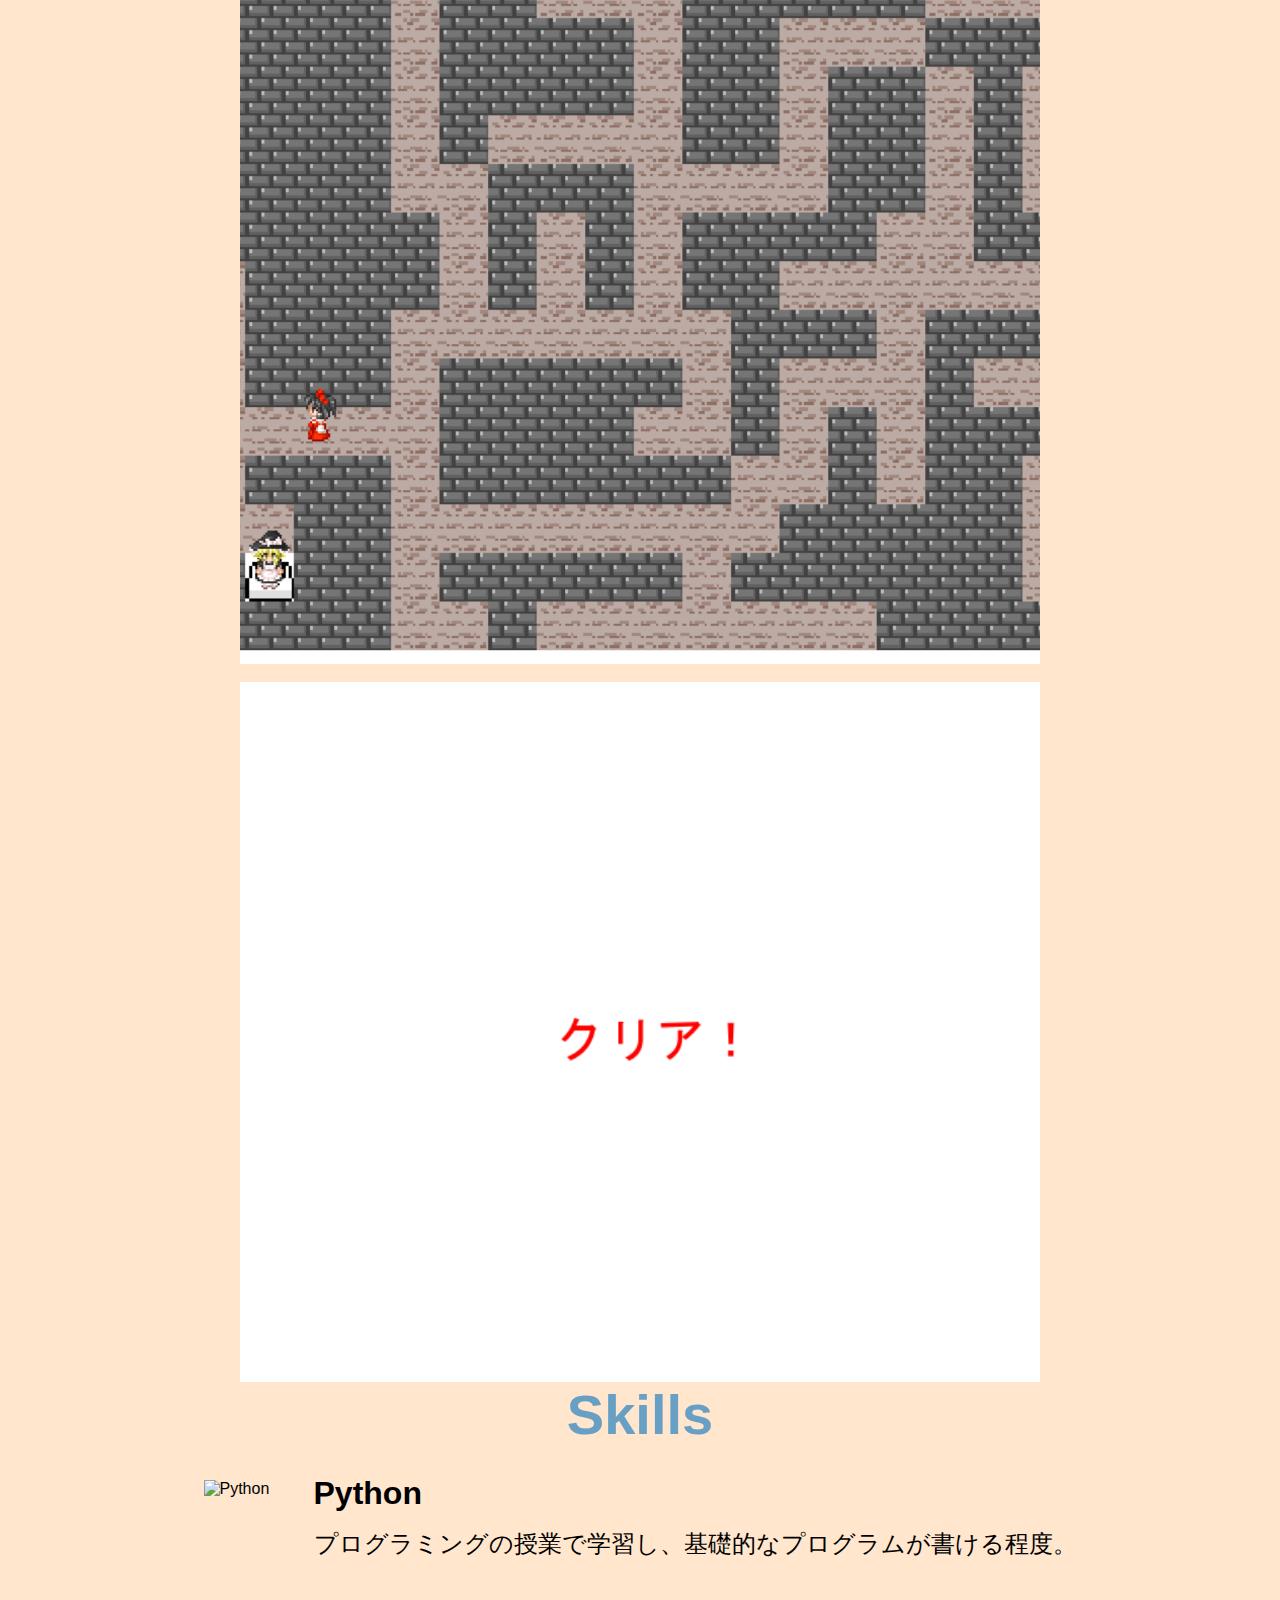
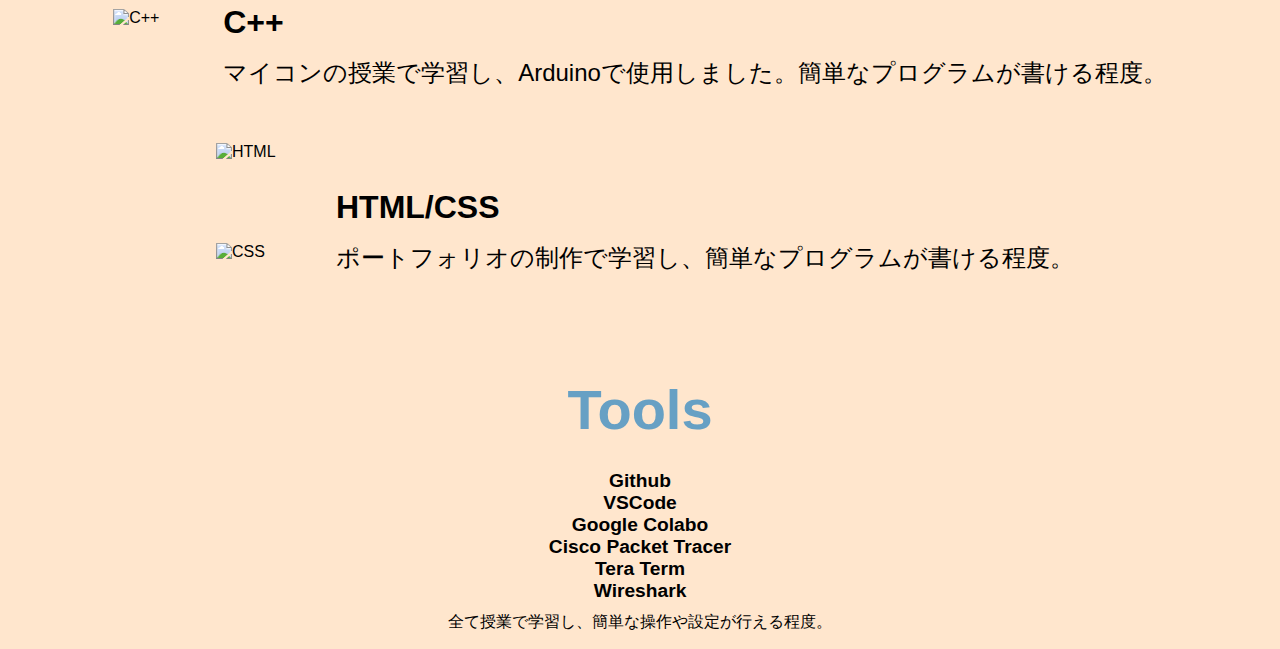
==== commit 4e92e7c1: "Update index.html" ====
--- a/index.html
+++ b/index.html
@@ -57,6 +57,8 @@
         キーボード操作と音声操作の二人のキャラクターを動かし、ギミックを解く迷路ゲームを作成しました。<br>
         キーボード操作はパソコンゲームでお馴染みの「a」「s」「d」「w」<br>
         音声操作は「左に移動」「下に移動」「右に移動」「上に移動」となっています。<br>
+        ギミックはスイッチを押すと壁が消える仕組みになっています。<br>
+        クリア方法は、赤色のキャラクターが扉に触れることです。<br>
         このゲームの魅力は、今までになかった音声操作とキーボード操作でキャラクターを動かす新感覚を味わえることです。<br>
         しかし、初めてのゲーム製作だったため<br>
         ステージとギミックの構成やキャラクターが動くことのできる範囲を指定するプログラムが難しく<br>
@@ -66,8 +68,10 @@
         <a href="https://github.com/PenguinPetra/my-game1">ここから</a></span>
     </p>
 
-    <img src="maygame_1.png" class = "meiro-images" /> <img src="maygame_2.png" class = "meiro-images"/><br>
-    <img src="maygame_3.png" class = "meiro-images"/> <img src="maygame_4.png" class = "meiro-images"/>
+    <img src="mygame_1.png" class = "meiro-image"/><br>
+    <img src="mygame_2.png" class = "meiro-image"/><br>
+    <img src="mygame_3.png" class = "meiro-image"/><br> 
+    <img src="mygame_4.png" class = "meiro-image"/>
 
     <h2>Skills</h2>
 <div class="skill">
--- a/main.css
+++ b/main.css
@@ -96,6 +96,12 @@
     font-size: 18px;   
 }
 
+.meiro-image{
+    width: 800px;  
+    height: 700px;
+    object-fit: cover;
+}
+
 .skill {
         display: flex;                
         flex-direction: column;       
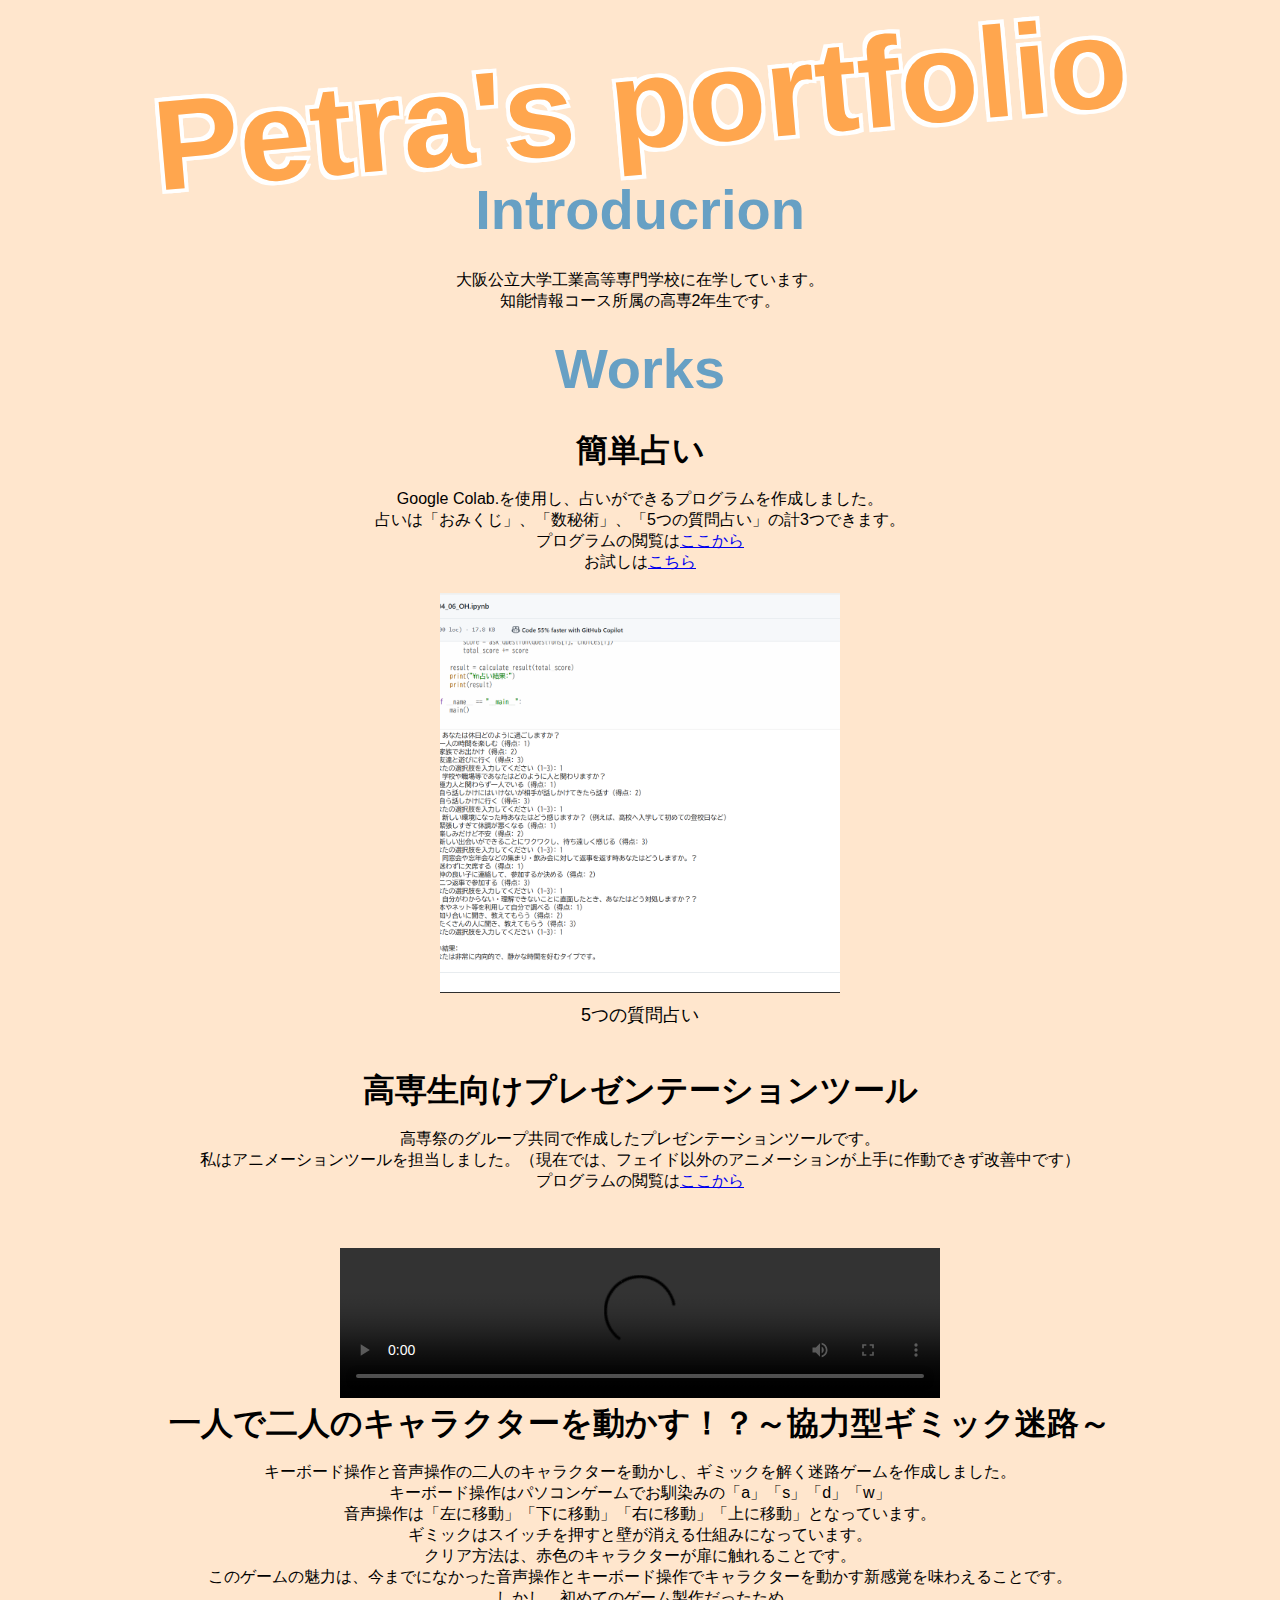
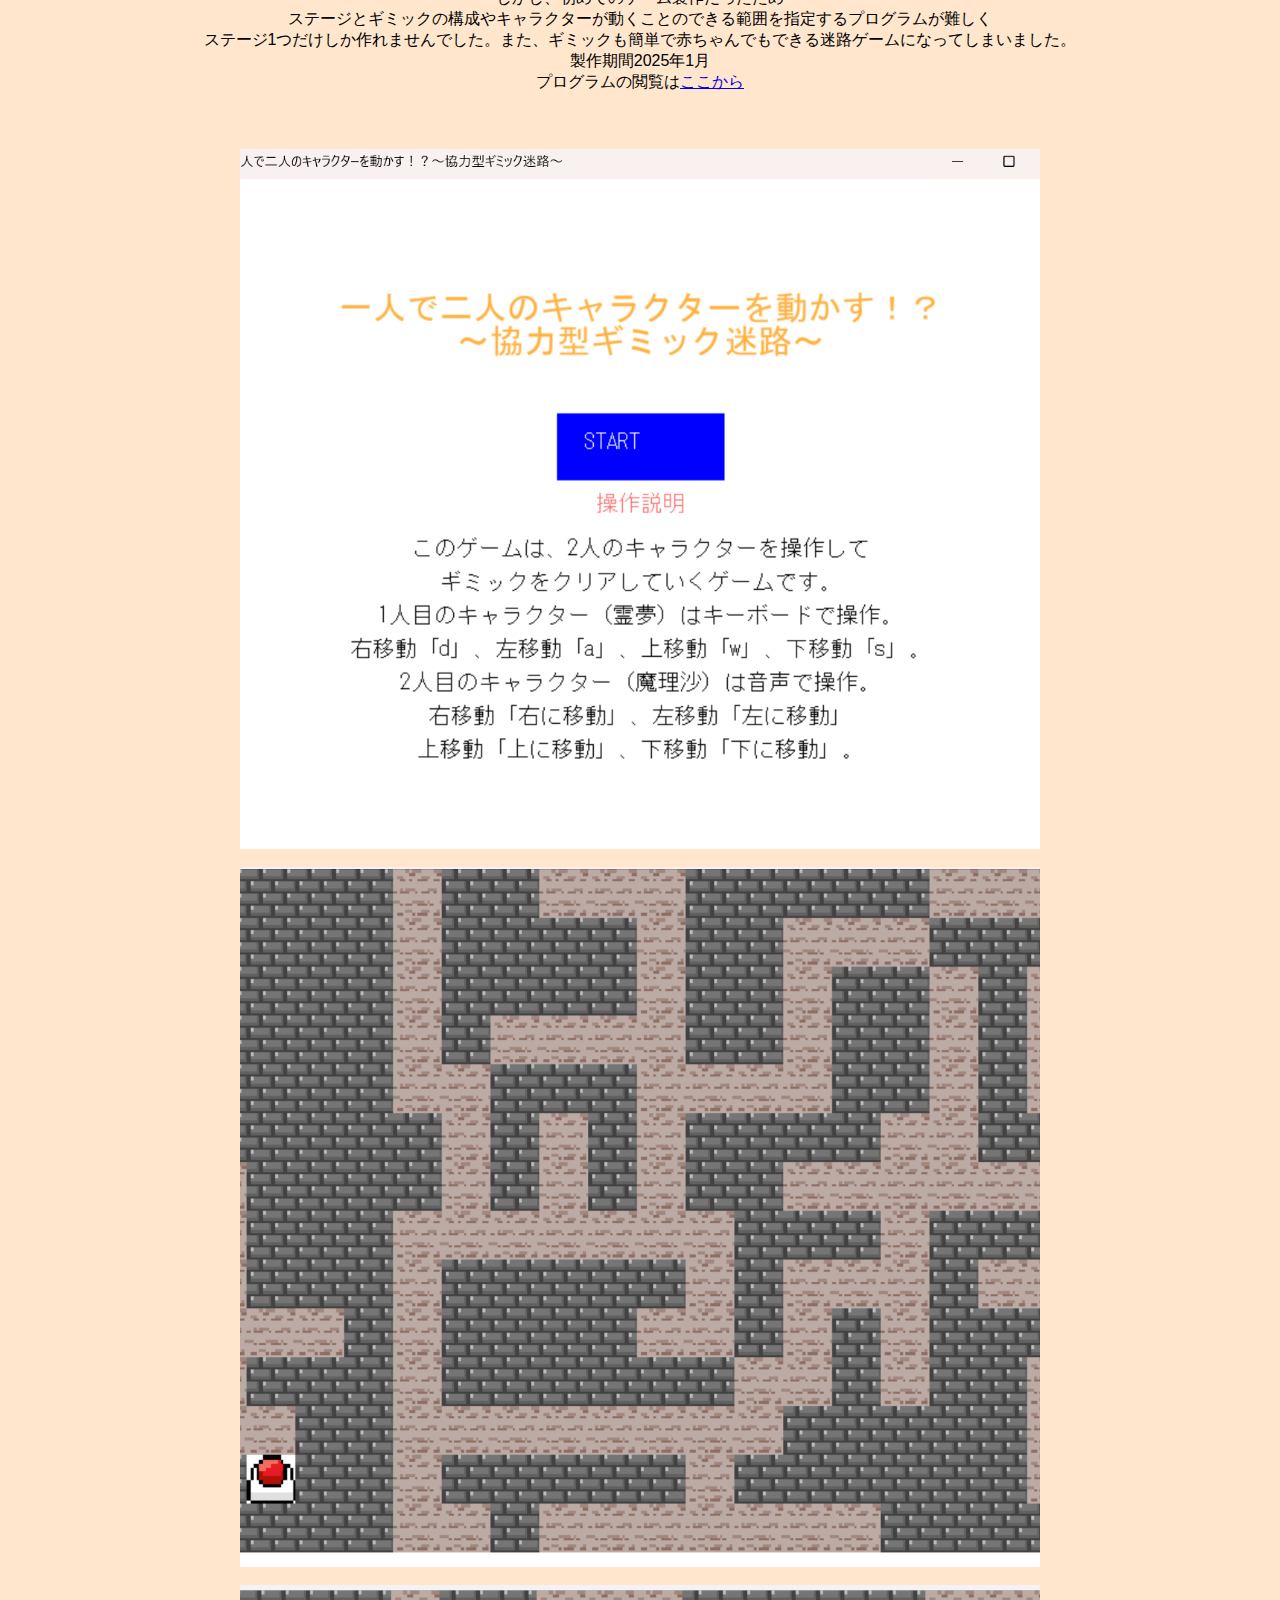
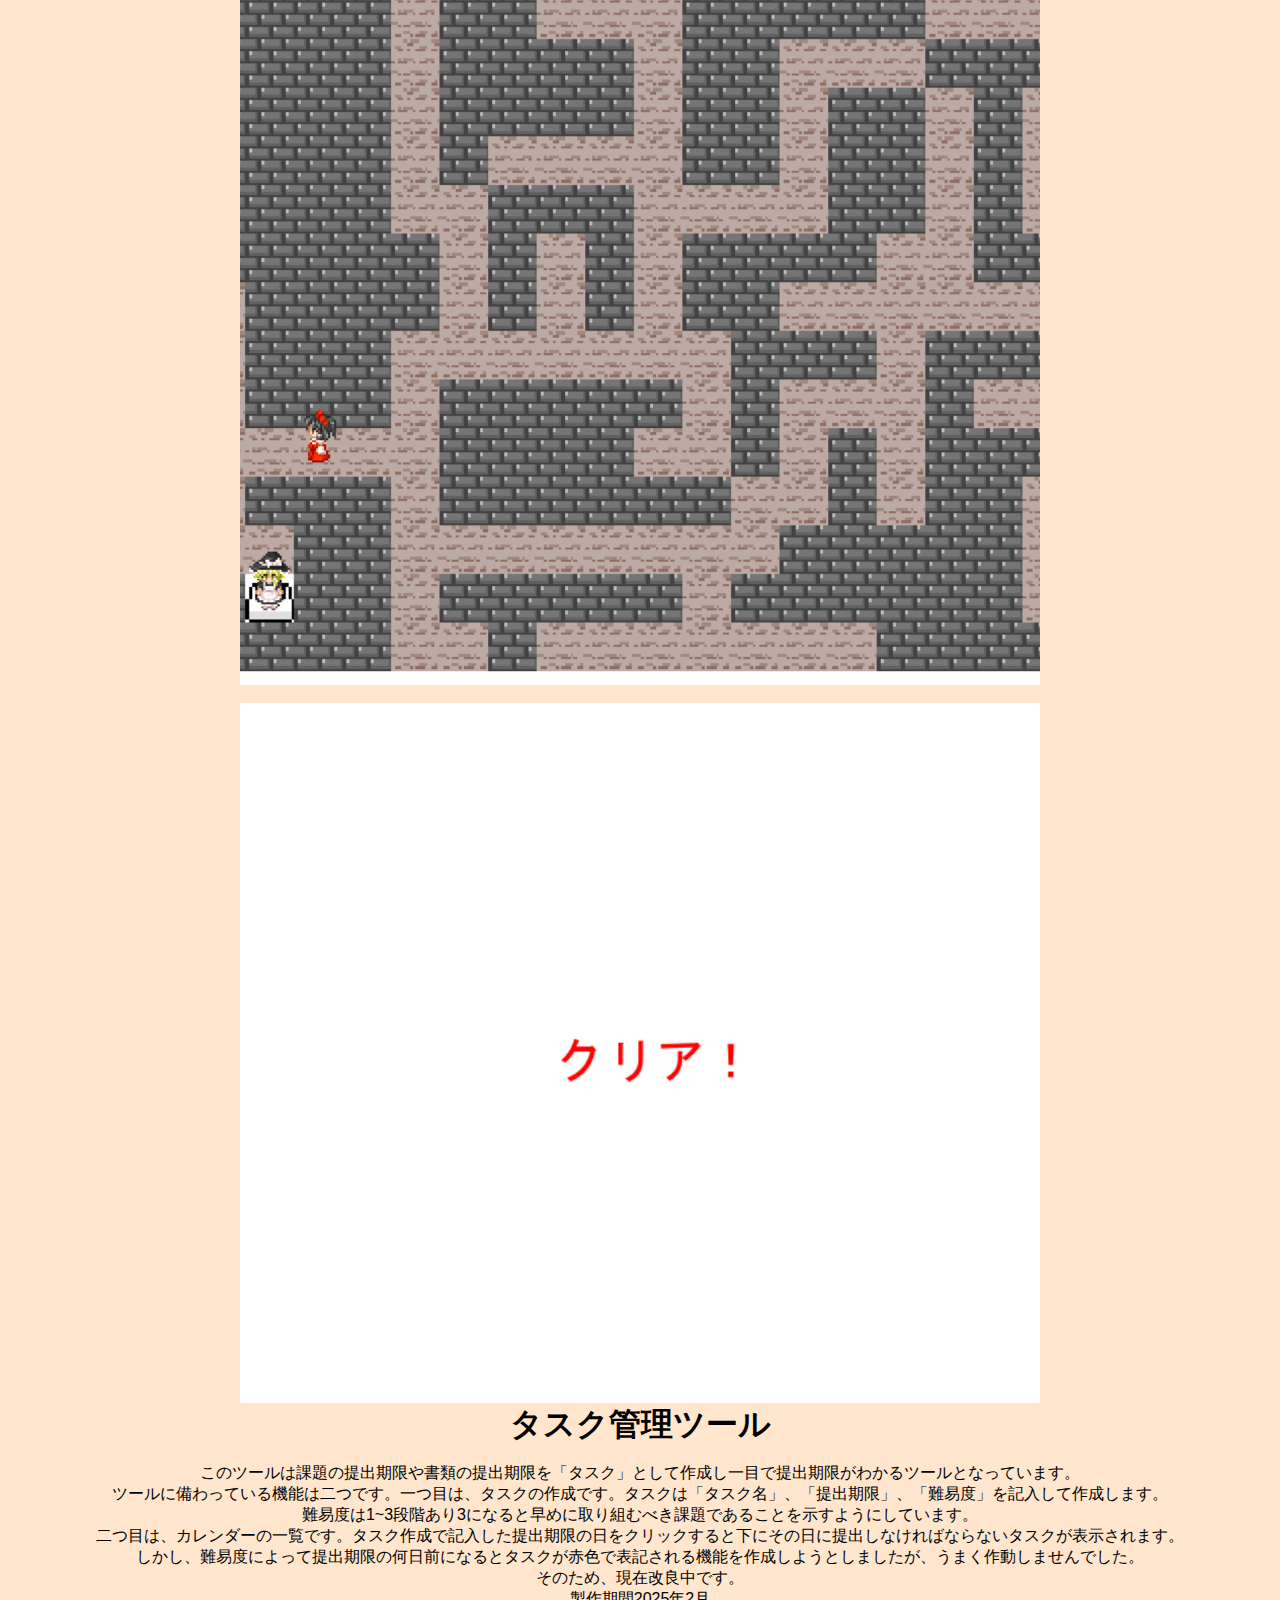
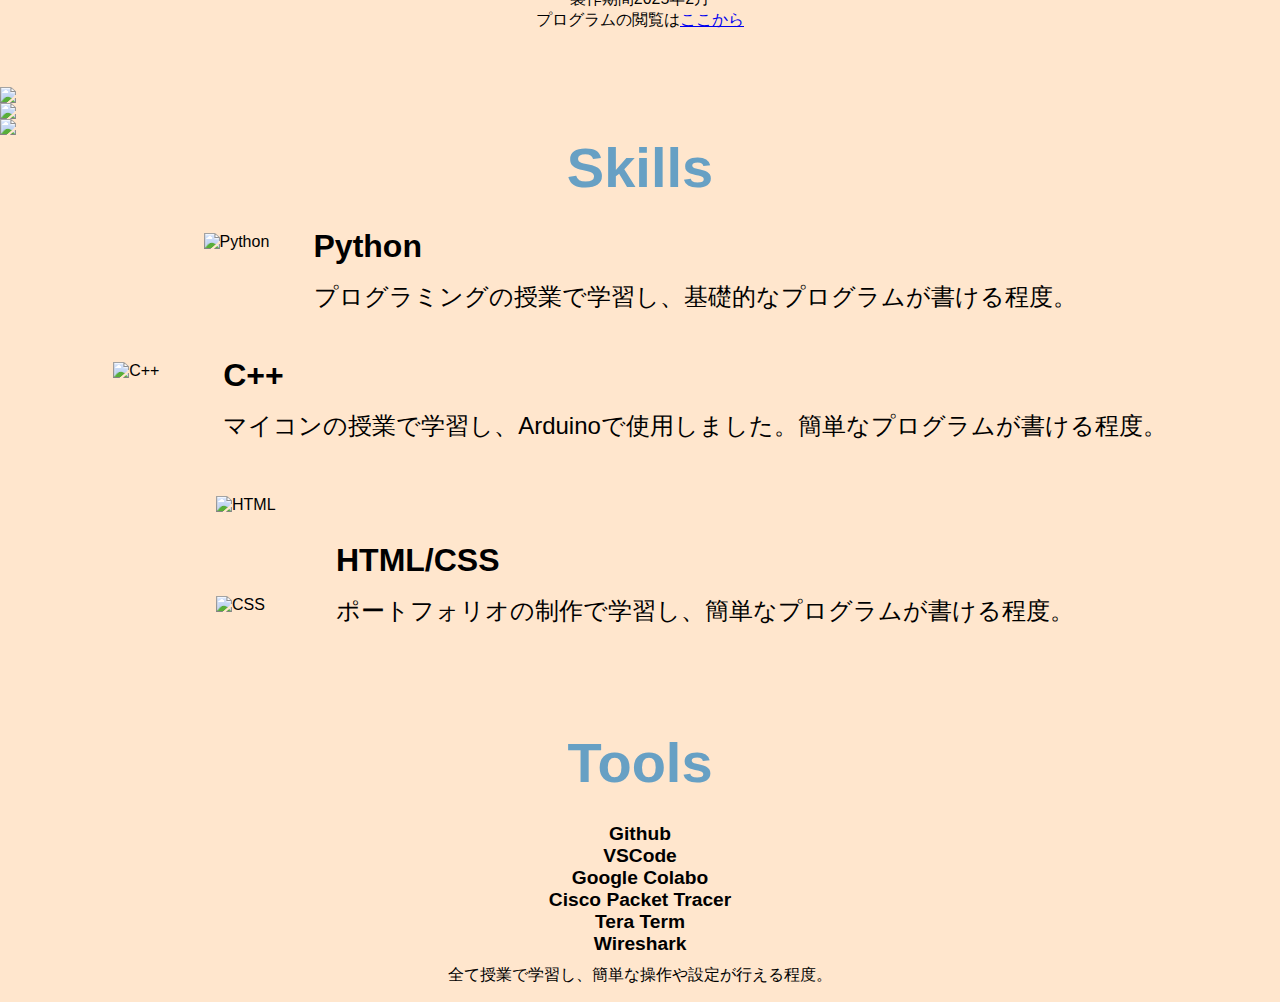
==== commit 5079f244: "Update index.html" ====
--- a/index.html
+++ b/index.html
@@ -63,7 +63,7 @@
         しかし、初めてのゲーム製作だったため<br>
         ステージとギミックの構成やキャラクターが動くことのできる範囲を指定するプログラムが難しく<br>
         ステージ1つだけしか作れませんでした。また、ギミックも簡単で赤ちゃんでもできる迷路ゲームになってしまいました。<br>
-        製作期間2025年1月
+        製作期間2025年1月 <br>
         プログラムの閲覧は<span style="margin-bottom:2.5em;display:inline-block;">
         <a href="https://github.com/PenguinPetra/my-game1">ここから</a></span>
     </p>
@@ -72,6 +72,23 @@
     <img src="mygame_2.png" class = "meiro-image"/><br>
     <img src="mygame_3.png" class = "meiro-image"/><br> 
     <img src="mygame_4.png" class = "meiro-image"/>
+
+    <h3>タスク管理ツール</h3>
+    <p>
+        このツールは課題の提出期限や書類の提出期限を「タスク」として作成し一目で提出期限がわかるツールとなっています。<br>
+        ツールに備わっている機能は二つです。一つ目は、タスクの作成です。タスクは「タスク名」、「提出期限」、「難易度」を記入して作成します。<br>
+        難易度は1~3段階あり3になると早めに取り組むべき課題であることを示すようにしています。<br>
+        二つ目は、カレンダーの一覧です。タスク作成で記入した提出期限の日をクリックすると下にその日に提出しなければならないタスクが表示されます。<br>
+        しかし、難易度によって提出期限の何日前になるとタスクが赤色で表記される機能を作成しようとしましたが、うまく作動しませんでした。<br>
+        そのため、現在改良中です。<br>
+        製作期間2025年2月<br>
+        プログラムの閲覧は<span style="margin-bottom:2.5em;display:inline-block;">
+        <a href="https://github.com/PenguinPetra/my-Task-Management-Tool">ここから</a></span>
+    </p>
+
+    <img src="Task1.png">
+    <img src="Task2.png">
+    <img src="Task3.png">
 
     <h2>Skills</h2>
 <div class="skill">
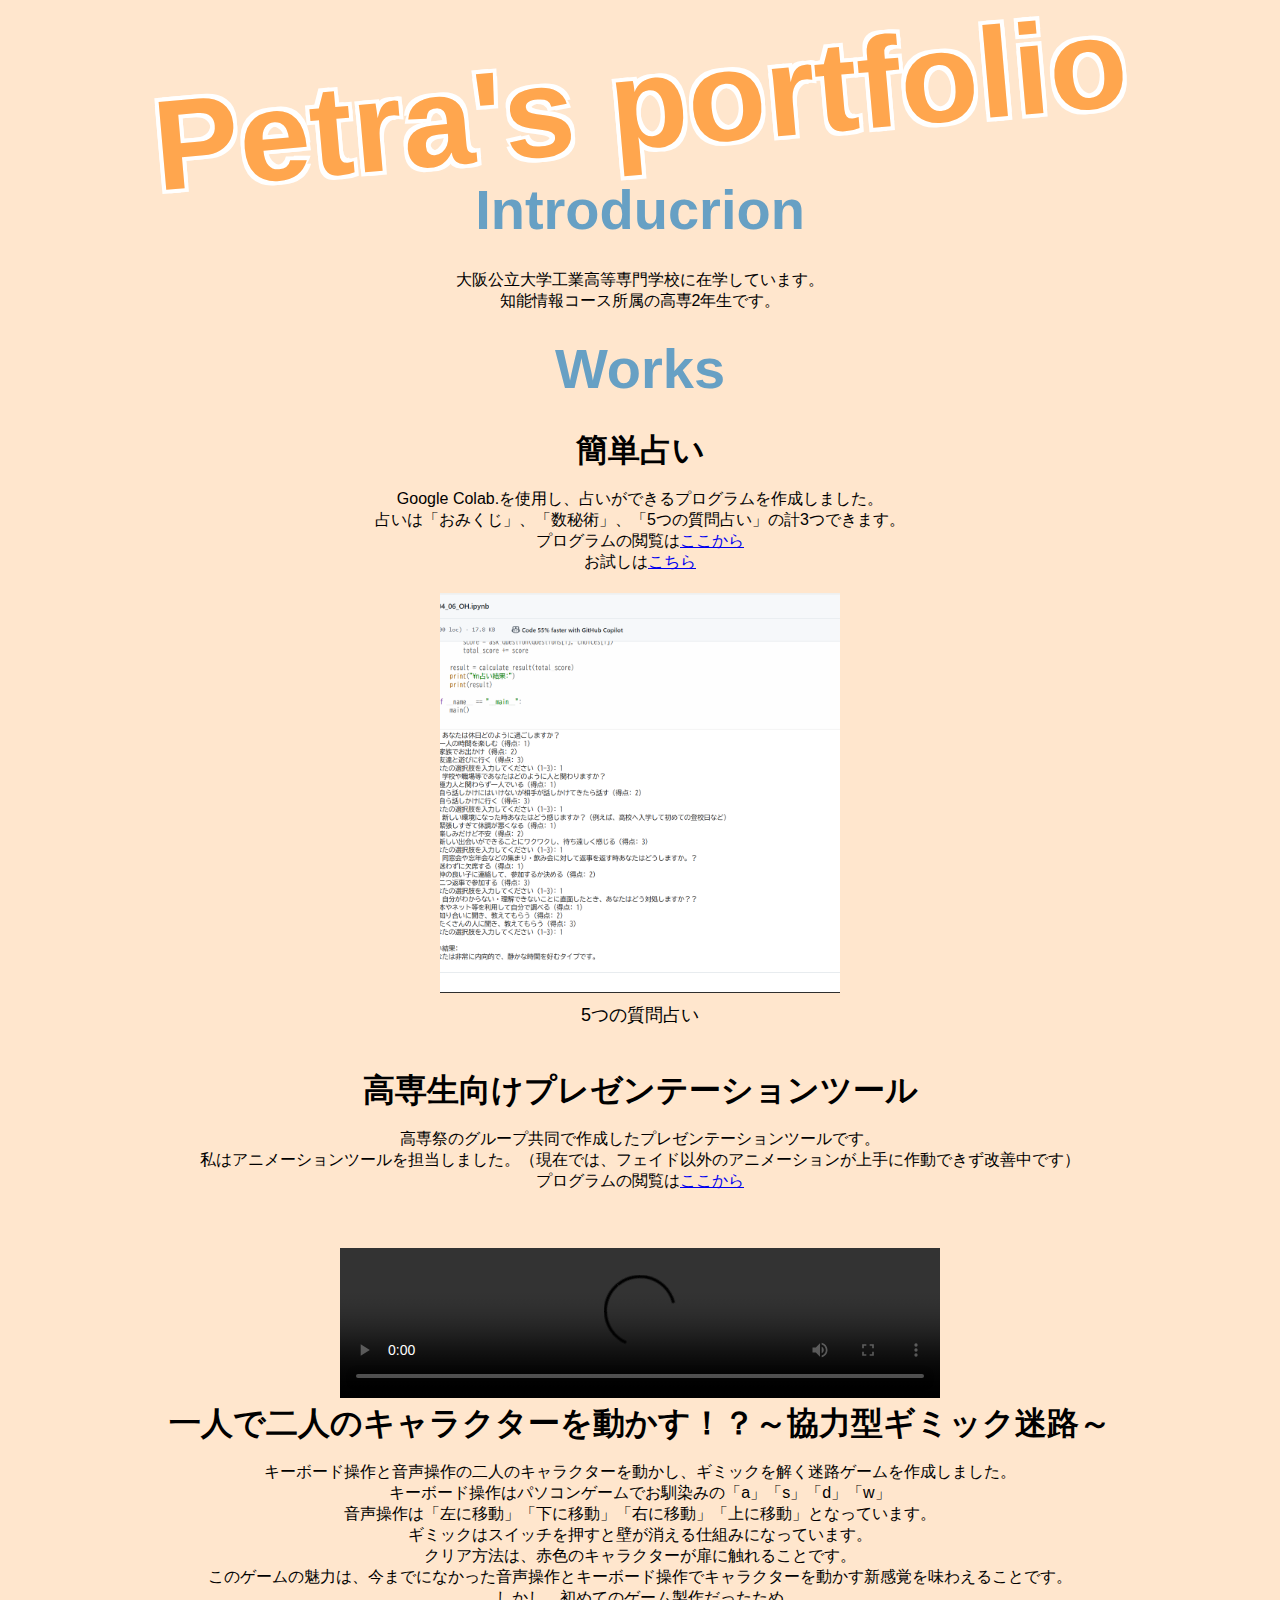
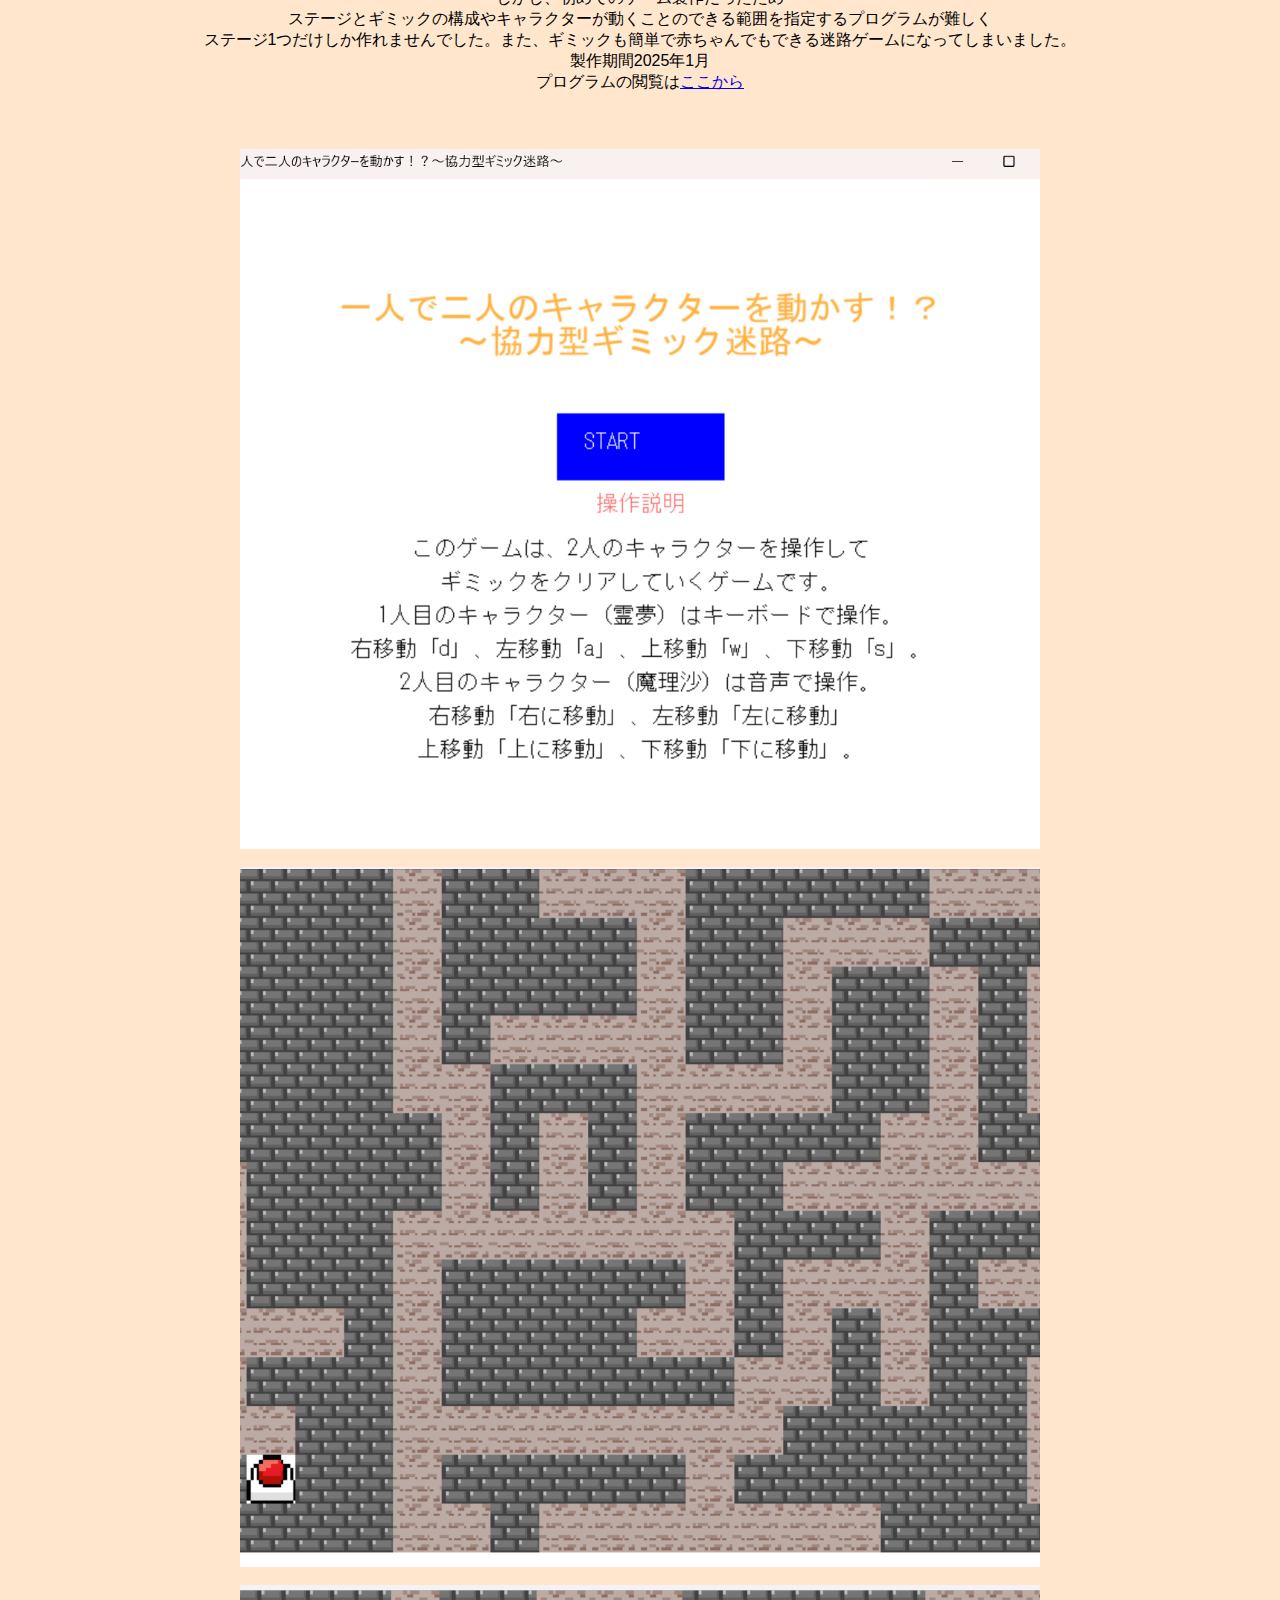
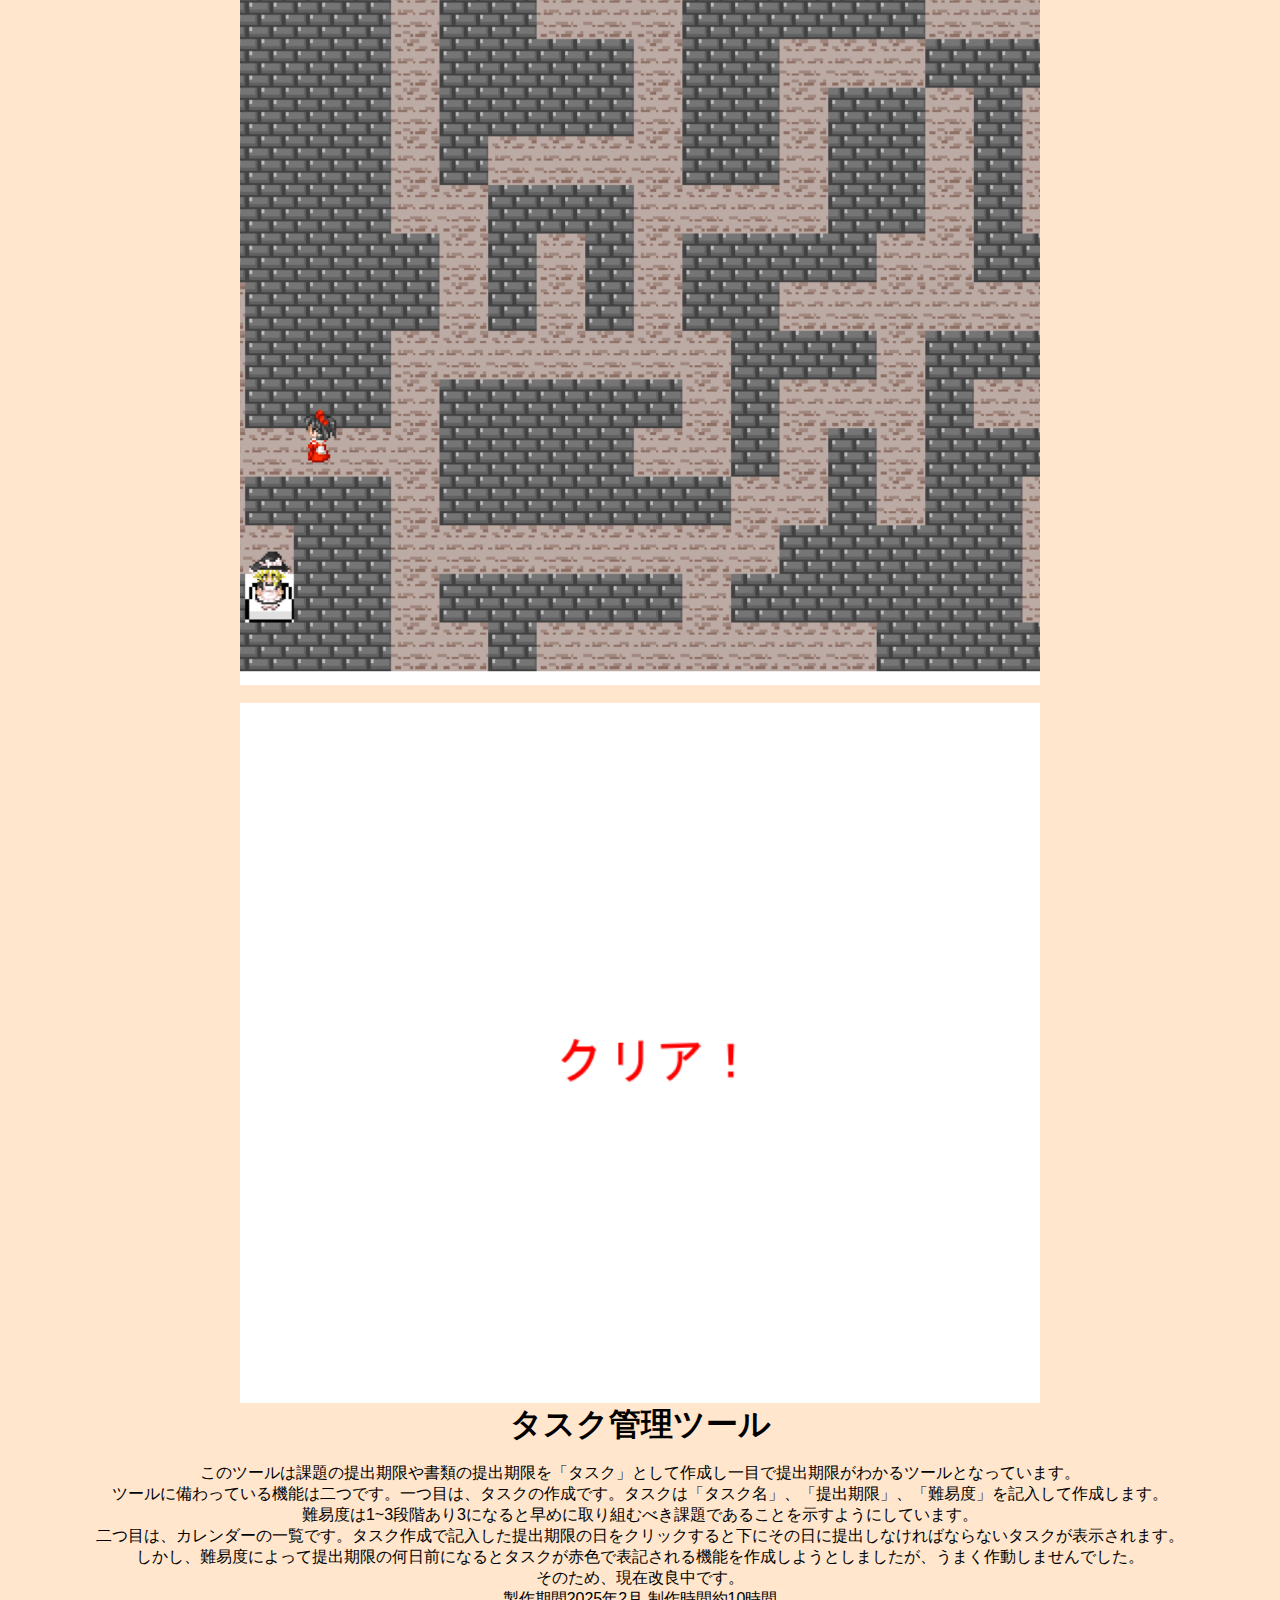
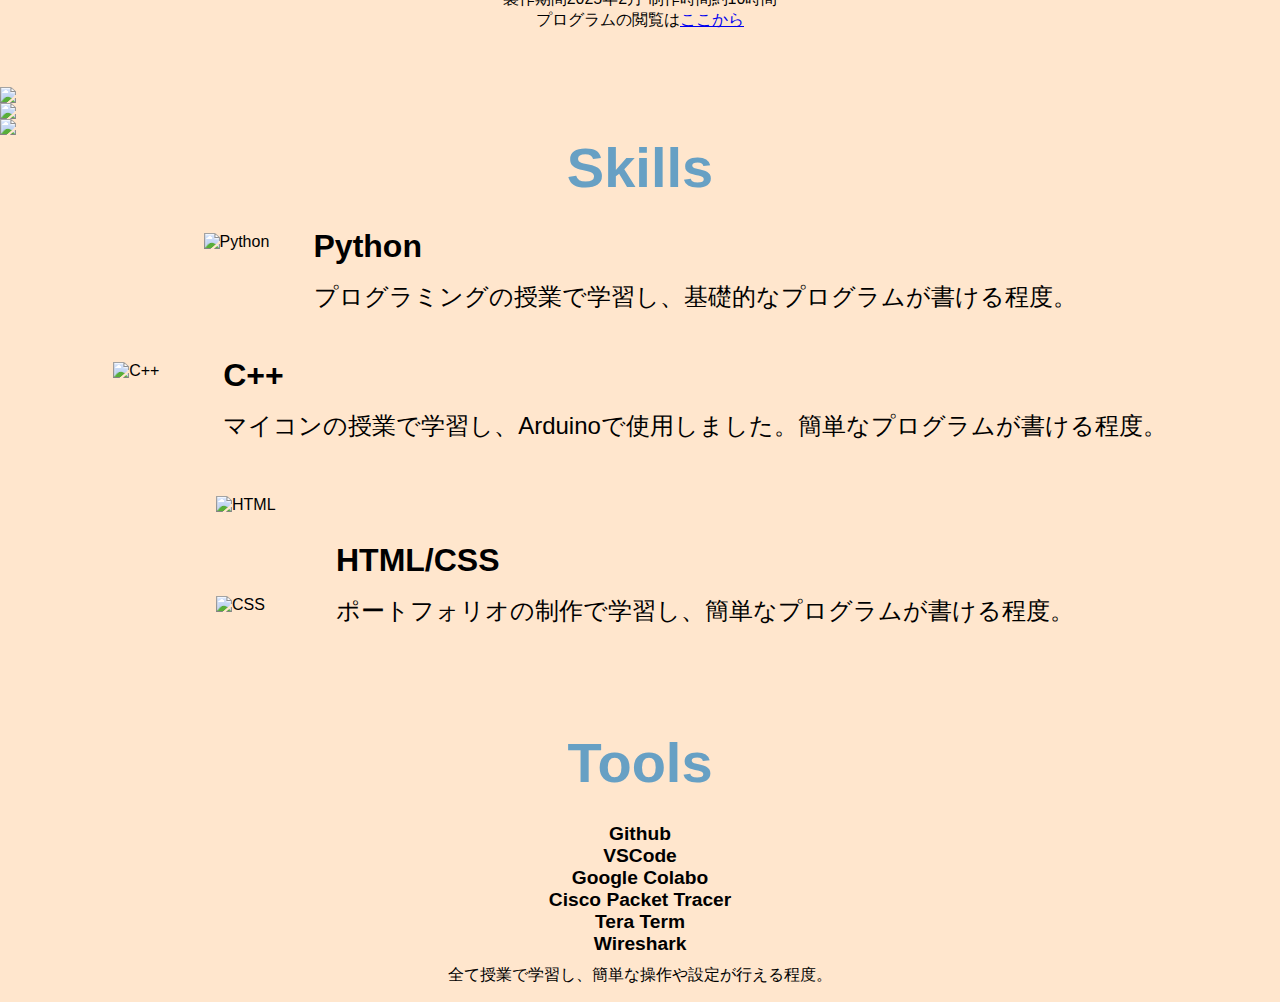
==== commit a5017804: "Update index.html" ====
--- a/index.html
+++ b/index.html
@@ -81,7 +81,7 @@
         二つ目は、カレンダーの一覧です。タスク作成で記入した提出期限の日をクリックすると下にその日に提出しなければならないタスクが表示されます。<br>
         しかし、難易度によって提出期限の何日前になるとタスクが赤色で表記される機能を作成しようとしましたが、うまく作動しませんでした。<br>
         そのため、現在改良中です。<br>
-        製作期間2025年2月<br>
+        製作期間2025年2月  制作時間約10時間<br>
         プログラムの閲覧は<span style="margin-bottom:2.5em;display:inline-block;">
         <a href="https://github.com/PenguinPetra/my-Task-Management-Tool">ここから</a></span>
     </p>
